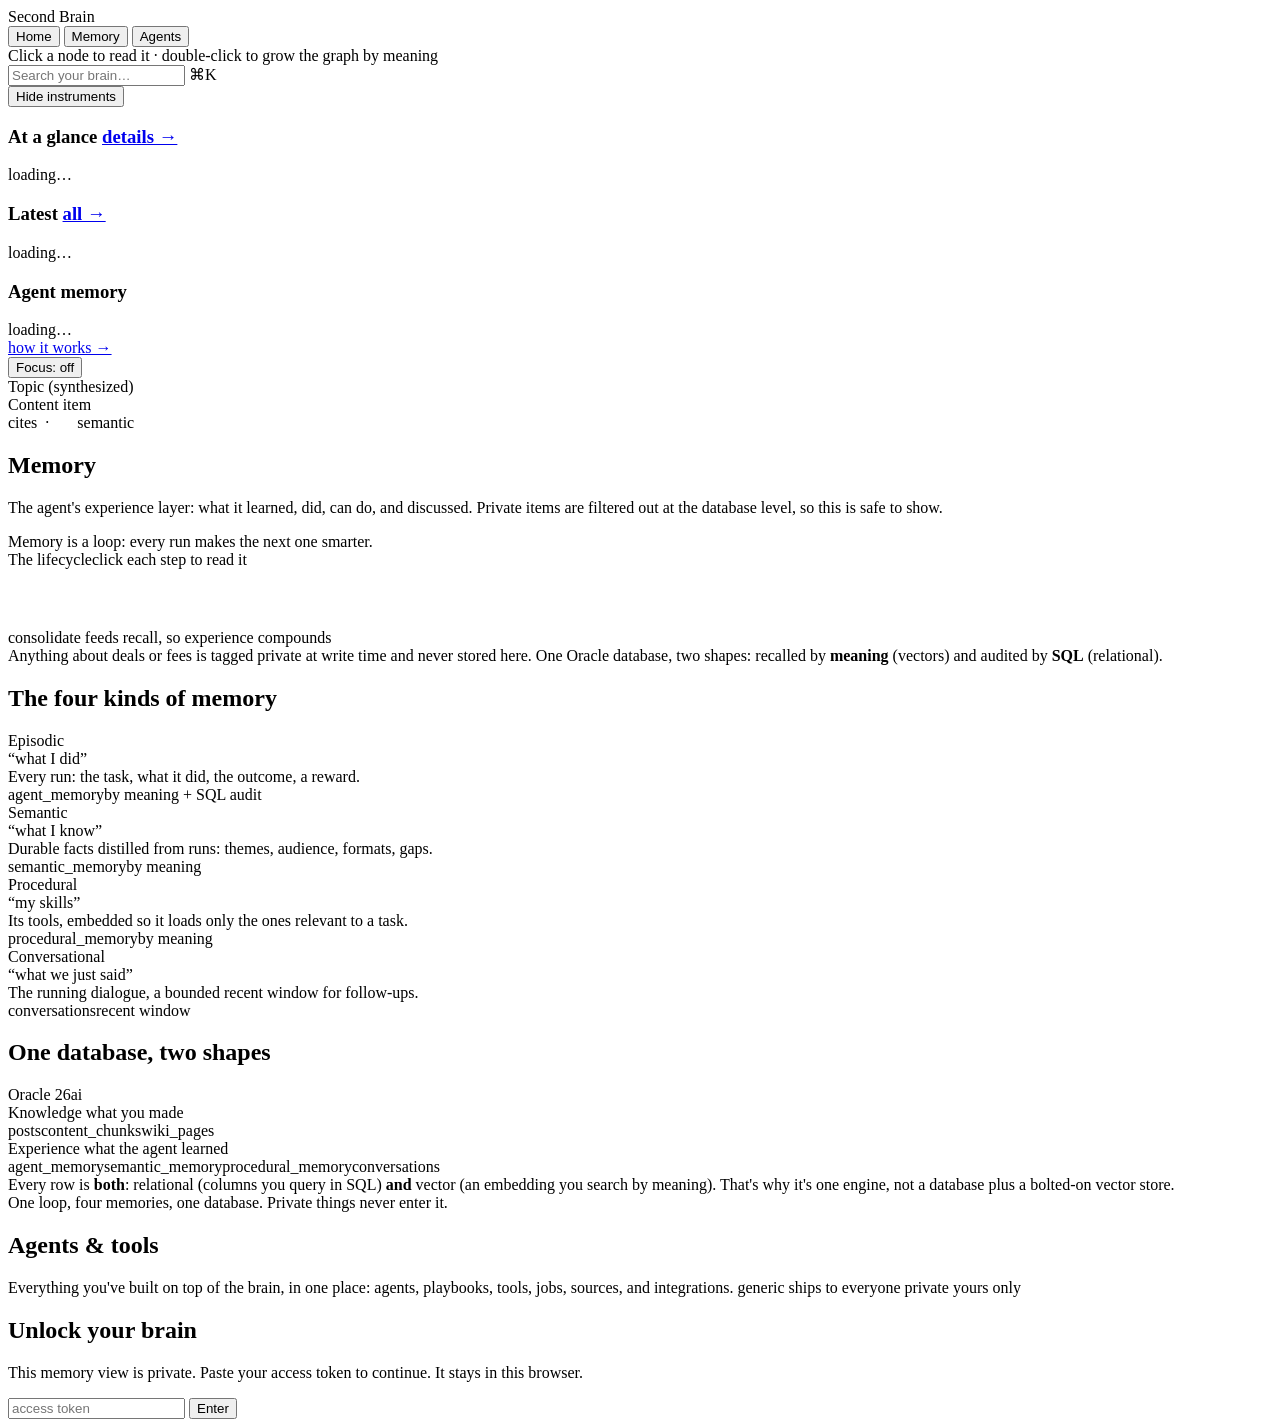
==== web/index.html @ de6aab0d "The Memory lesson becomes a drawing: a cream diagram sheet pinned to the dark console (the dark-on-d" ====
<!doctype html>
<html lang="en">
<head>
  <meta charset="utf-8">
  <meta name="viewport" content="width=device-width, initial-scale=1">
  <meta name="theme-color" content="#06070d">
  <title>Second Brain</title>
  <link rel="stylesheet" href="/assets/style.css">
</head>
<body>
  <div id="app">
    <header>
      <span class="brand"><span class="dot"></span><span id="brand-title">Second Brain</span></span>
      <nav>
        <button data-view="graph" class="active">Home</button>
        <button data-view="memory">Memory</button>
        <button data-view="agents">Agents</button>
      </nav>
      <span class="spacer"></span>
      <span class="meta" id="header-meta"></span>
    </header>

    <main>
      <!-- Home: the graph is the canvas; search + widgets float over it as instruments -->
      <section class="view active" id="view-graph">
        <div id="graph"></div>
        <div class="graph-hint">Click a node to read it · double-click to grow the graph by meaning</div>

        <!-- search is an action over the graph, not a separate place -->
        <div class="hud-search" id="hud-search">
          <input id="q" type="search" placeholder="Search your brain…" autocomplete="off" aria-label="Search your brain">
          <span class="k">⌘K</span>
          <div class="hud-results" id="hud-results" hidden></div>
        </div>

        <button class="rail-toggle" id="rail-toggle" title="Hide the instruments for a pure graph view">Hide instruments</button>
        <aside class="hud-col" id="hud-col" aria-label="Brain instruments">
          <div class="hud">
            <h3>At a glance <a href="#" id="glance-more">details →</a></h3>
            <div class="glance" id="glance-tiles"><div class="loading">loading…</div></div>
          </div>
          <div class="hud latest">
            <h3>Latest <a href="#" id="latest-more">all →</a></h3>
            <div id="latest-rows"><div class="loading">loading…</div></div>
          </div>
          <div class="hud">
            <h3>Agent memory</h3>
            <div class="memrow" id="mem-pulse"><div class="loading">loading…</div></div>
            <div class="foot"><a href="#" id="mem-more">how it works →</a></div>
          </div>
        </aside>

        <button class="graph-toggle" id="focus-toggle" title="Focus on the selected node's neighborhood">Focus: off</button>
        <div class="graph-legend">
          <div class="row"><span class="swatch" style="background:var(--topic)"></span> Topic (synthesized)</div>
          <div class="row"><span class="swatch" style="background:var(--item)"></span> Content item</div>
          <div class="row"><span class="swatch" style="background:var(--accent);height:2px;width:16px;border-radius:0"></span> cites &nbsp;·&nbsp; <span style="border-top:1px dashed var(--accent);width:16px;display:inline-block"></span> semantic</div>
        </div>
        <div class="panel" id="graph-panel"></div>
        <!-- empty state: shown when the brain has no content yet -->
        <div class="onboard" id="onboard" hidden>
          <div class="onboard-box">
            <h2>Your brain is empty</h2>
            <p>Nothing has been loaded yet. This view fills itself in from whatever you connect: your posts, videos, notes, and chats. Once content is in, you'll see it here as a searchable, self-organizing graph.</p>
            <ol class="steps">
              <li>Load your content with the loaders in <code>scripts/</code> (or the Quickstart in the README).</li>
              <li>Compile the wiki so topics appear as hubs.</li>
              <li>Reload this page and the graph, search, and memory views populate automatically.</li>
            </ol>
            <p class="onboard-foot">Nothing is stored here but what you load. Private items you tag stay out of every view by design.</p>
          </div>
        </div>
      </section>

      <!-- Memory -->
      <section class="view" id="view-memory">
        <h1 class="page">Memory</h1>
        <p class="sub">The agent's experience layer: what it learned, did, can do, and discussed. Private items are filtered out at the database level, so this is safe to show.</p>

        <!-- the lesson, drawn on paper: lifecycle loop + four kinds + one database -->
        <div class="sheet">
          <div class="sheet-claim">Memory is a loop: every run makes the next one smarter.</div>

          <div class="mem-flow" id="mem-flow">
            <div class="flow-head"><span class="flow-title">The lifecycle</span><span class="flow-clickhint">click each step to read it</span></div>
            <div class="flow-track" id="flow-track"></div>
            <div class="flow-return" aria-hidden="true">
              <svg viewBox="0 0 1000 44" preserveAspectRatio="none">
                <path d="M 900 4 C 870 40, 640 42, 490 41 C 420 40, 355 36, 332 10"
                      fill="none" stroke="var(--ink)" stroke-width="1.6" stroke-dasharray="7 5"
                      vector-effect="non-scaling-stroke"/>
                <path d="M 320 22 L 332 6 L 344 20" fill="none" stroke="var(--ink)"
                      stroke-width="1.6" vector-effect="non-scaling-stroke"/>
              </svg>
              <span class="lbl">consolidate feeds recall, so experience compounds</span>
            </div>
            <div class="flow-detail" id="flow-detail"></div>
            <div class="flow-notes">
              <span class="flow-note flow-note--priv">Anything about deals or fees is tagged private at write time and never stored here.</span>
              <span class="flow-note flow-note--db">One Oracle database, two shapes: recalled by <b>meaning</b> (vectors) and audited by <b>SQL</b> (relational).</span>
              <a class="flow-note flow-note--doc" id="flow-doc" href="#" target="_blank" rel="noopener" hidden>How agent memory works ↗</a>
            </div>
          </div>

          <!-- the four kinds of memory: one color per kind, used everywhere on this page -->
          <div class="hiw">
            <h2 class="hiw-h">The four kinds of memory</h2>
            <div class="types-grid">
              <div class="type-card k-epi">
                <div class="type-head"><span class="kdot" style="background:var(--k-epi)"></span>Episodic</div>
                <div class="type-analogy">“what I did”</div>
                <div class="type-desc">Every run: the task, what it did, the outcome, a reward.</div>
                <div class="type-meta"><span class="mono">agent_memory</span><span>by meaning + SQL audit</span></div>
              </div>
              <div class="type-card k-sem">
                <div class="type-head"><span class="kdot" style="background:var(--k-sem)"></span>Semantic</div>
                <div class="type-analogy">“what I know”</div>
                <div class="type-desc">Durable facts distilled from runs: themes, audience, formats, gaps.</div>
                <div class="type-meta"><span class="mono">semantic_memory</span><span>by meaning</span></div>
              </div>
              <div class="type-card k-pro">
                <div class="type-head"><span class="kdot" style="background:var(--k-pro)"></span>Procedural</div>
                <div class="type-analogy">“my skills”</div>
                <div class="type-desc">Its tools, embedded so it loads only the ones relevant to a task.</div>
                <div class="type-meta"><span class="mono">procedural_memory</span><span>by meaning</span></div>
              </div>
              <div class="type-card k-con">
                <div class="type-head"><span class="kdot" style="background:var(--k-con)"></span>Conversational</div>
                <div class="type-analogy">“what we just said”</div>
                <div class="type-desc">The running dialogue, a bounded recent window for follow-ups.</div>
                <div class="type-meta"><span class="mono">conversations</span><span>recent window</span></div>
              </div>
            </div>
          </div>

          <!-- one database, two shapes: chips carry the same kind colors -->
          <div class="hiw">
            <h2 class="hiw-h">One database, two shapes</h2>
            <div class="db-box">
              <div class="db-title">Oracle 26ai</div>
              <div class="db-cols">
                <div class="db-group">
                  <div class="db-group-h">Knowledge <span>what you made</span></div>
                  <div class="db-chips"><span class="db-chip">posts</span><span class="db-chip">content_chunks</span><span class="db-chip">wiki_pages</span></div>
                </div>
                <div class="db-group">
                  <div class="db-group-h">Experience <span>what the agent learned</span></div>
                  <div class="db-chips"><span class="db-chip k-epi">agent_memory</span><span class="db-chip k-sem">semantic_memory</span><span class="db-chip k-pro">procedural_memory</span><span class="db-chip k-con">conversations</span></div>
                </div>
              </div>
              <div class="db-foot">Every row is <b>both</b>: relational (columns you query in SQL) <b>and</b> vector (an embedding you search by meaning). That's why it's one engine, not a database plus a bolted-on vector store.</div>
            </div>
          </div>

          <div class="sheet-caption">One loop, four memories, one database. Private things never enter it.</div>
        </div>

        <div id="memory-tiles" class="tiles"></div>
        <div id="memory-body"></div>
      </section>

      <!-- Agents -->
      <section class="view" id="view-agents">
        <h1 class="page">Agents &amp; tools</h1>
        <p class="sub">Everything you've built on top of the brain, in one place: agents, playbooks, tools, jobs, sources, and integrations.
          <span class="scope-key"><span class="scope generic">generic</span> ships to everyone <span class="scope private">private</span> yours only</span>
        </p>
        <div id="agents-body"></div>
      </section>
    </main>
  </div>

  <!-- token gate -->
  <div class="overlay" id="overlay">
    <div class="box">
      <h2>Unlock your brain</h2>
      <p>This memory view is private. Paste your access token to continue. It stays in this browser.</p>
      <div class="tokinput">
        <input id="tok" type="password" placeholder="access token" autocomplete="off" aria-label="Access token">
        <button class="go" id="tok-go">Enter</button>
      </div>
      <div class="err" id="tok-err"></div>
    </div>
  </div>

  <script src="/assets/vendor/force-graph.min.js"></script>
  <script src="/assets/graph.js"></script>
  <script src="/assets/app.js"></script>
</body>
</html>
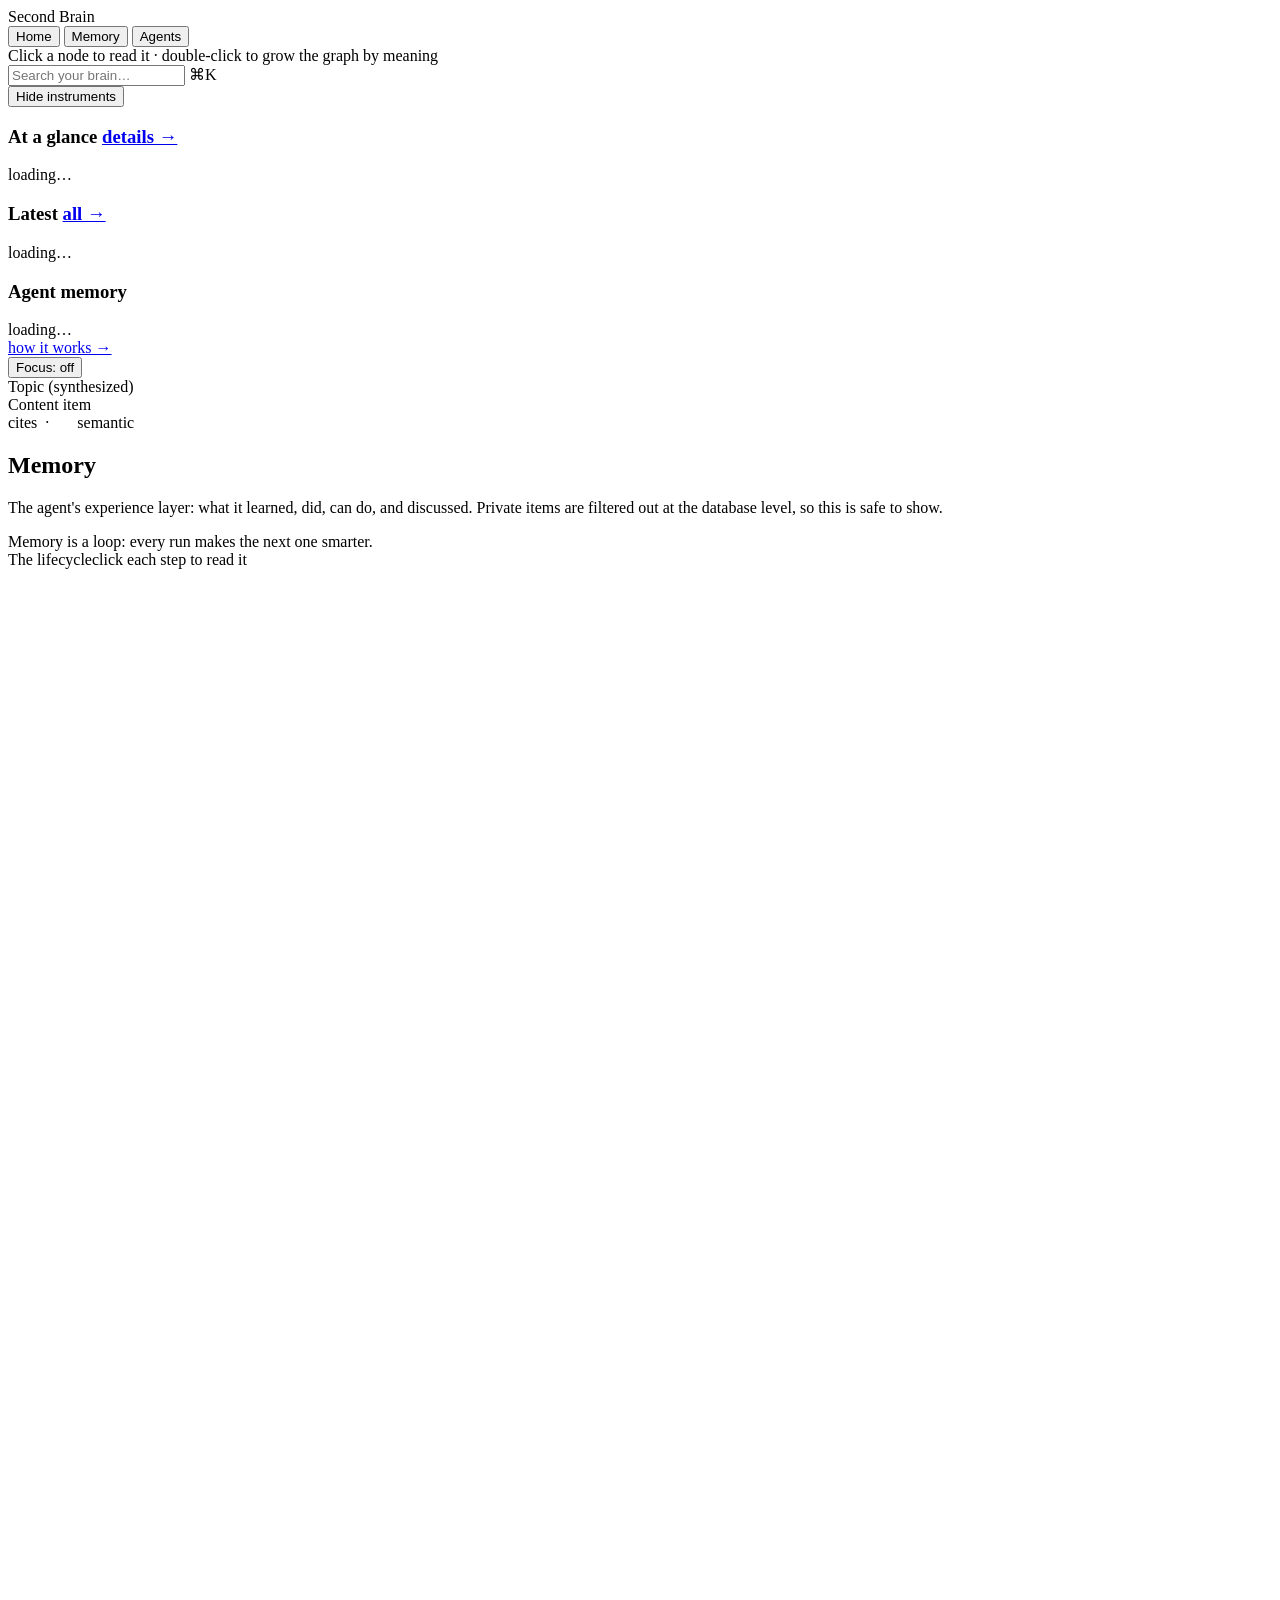
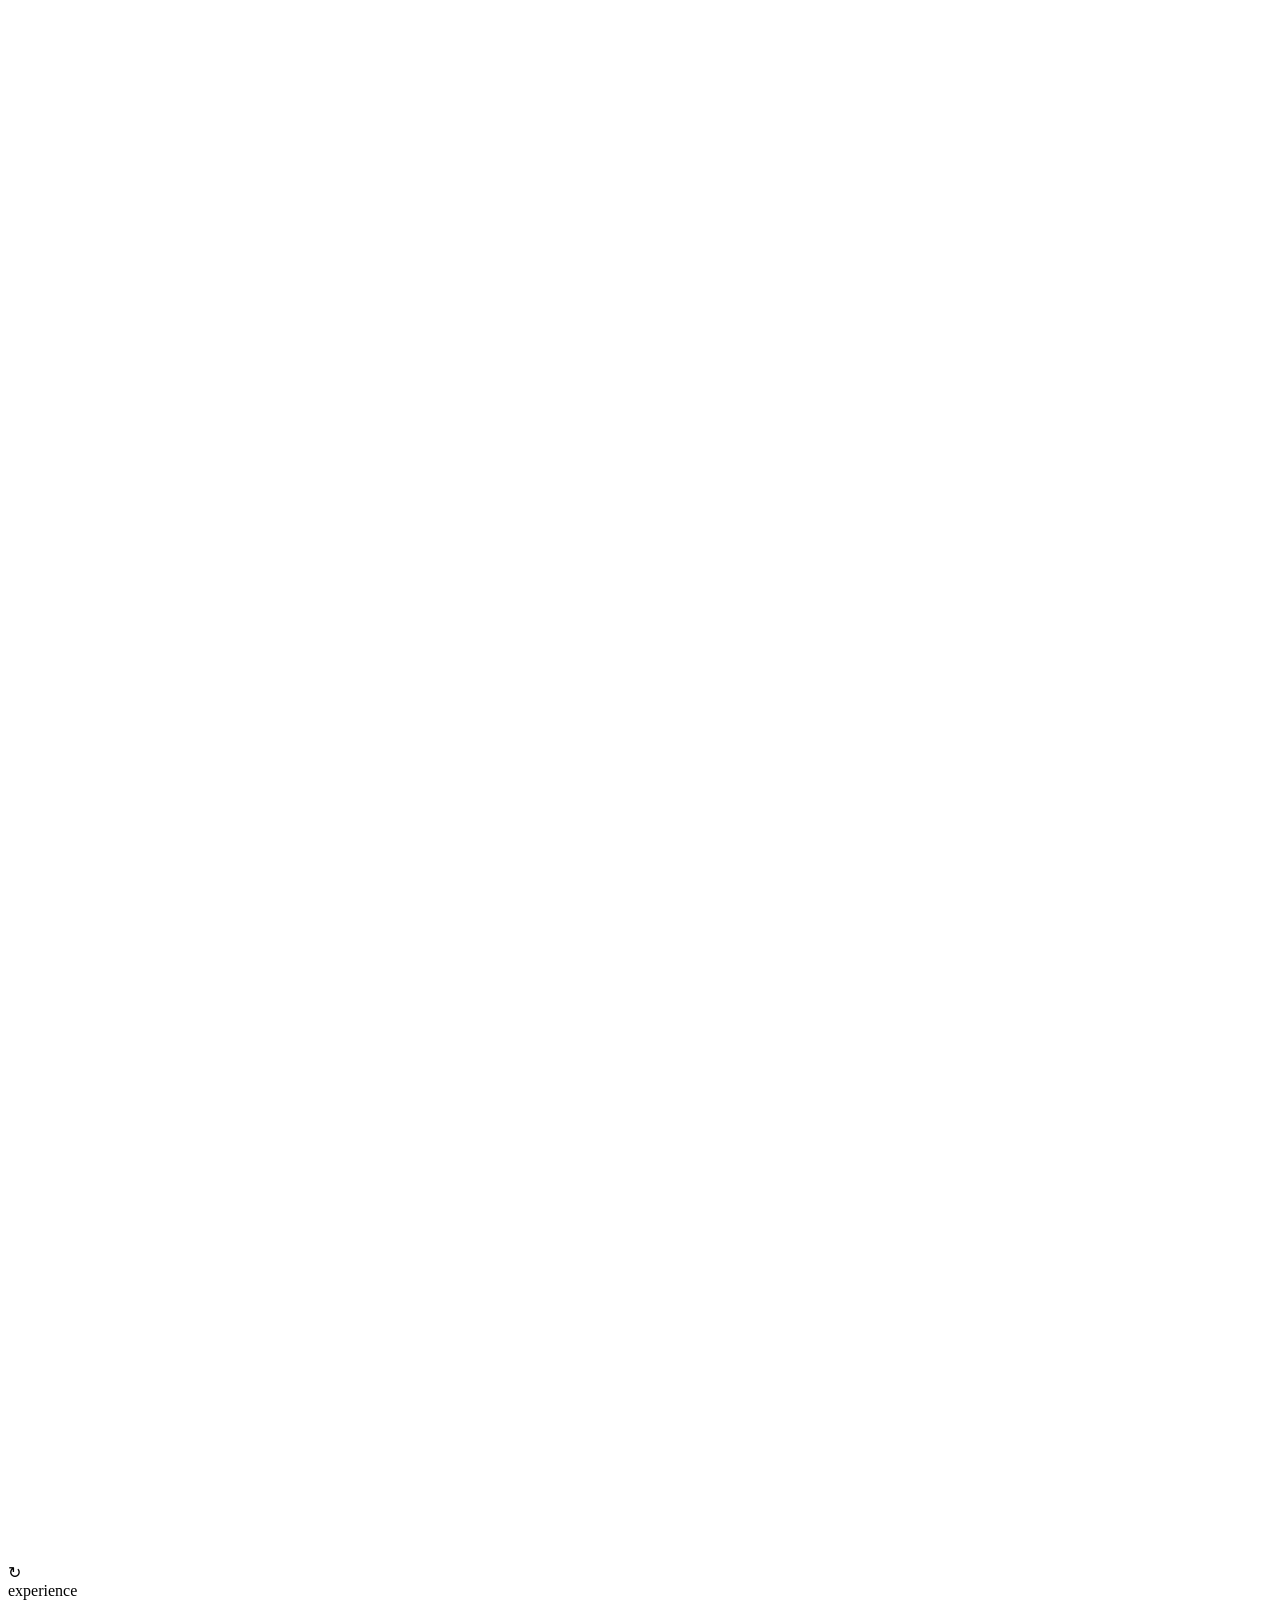
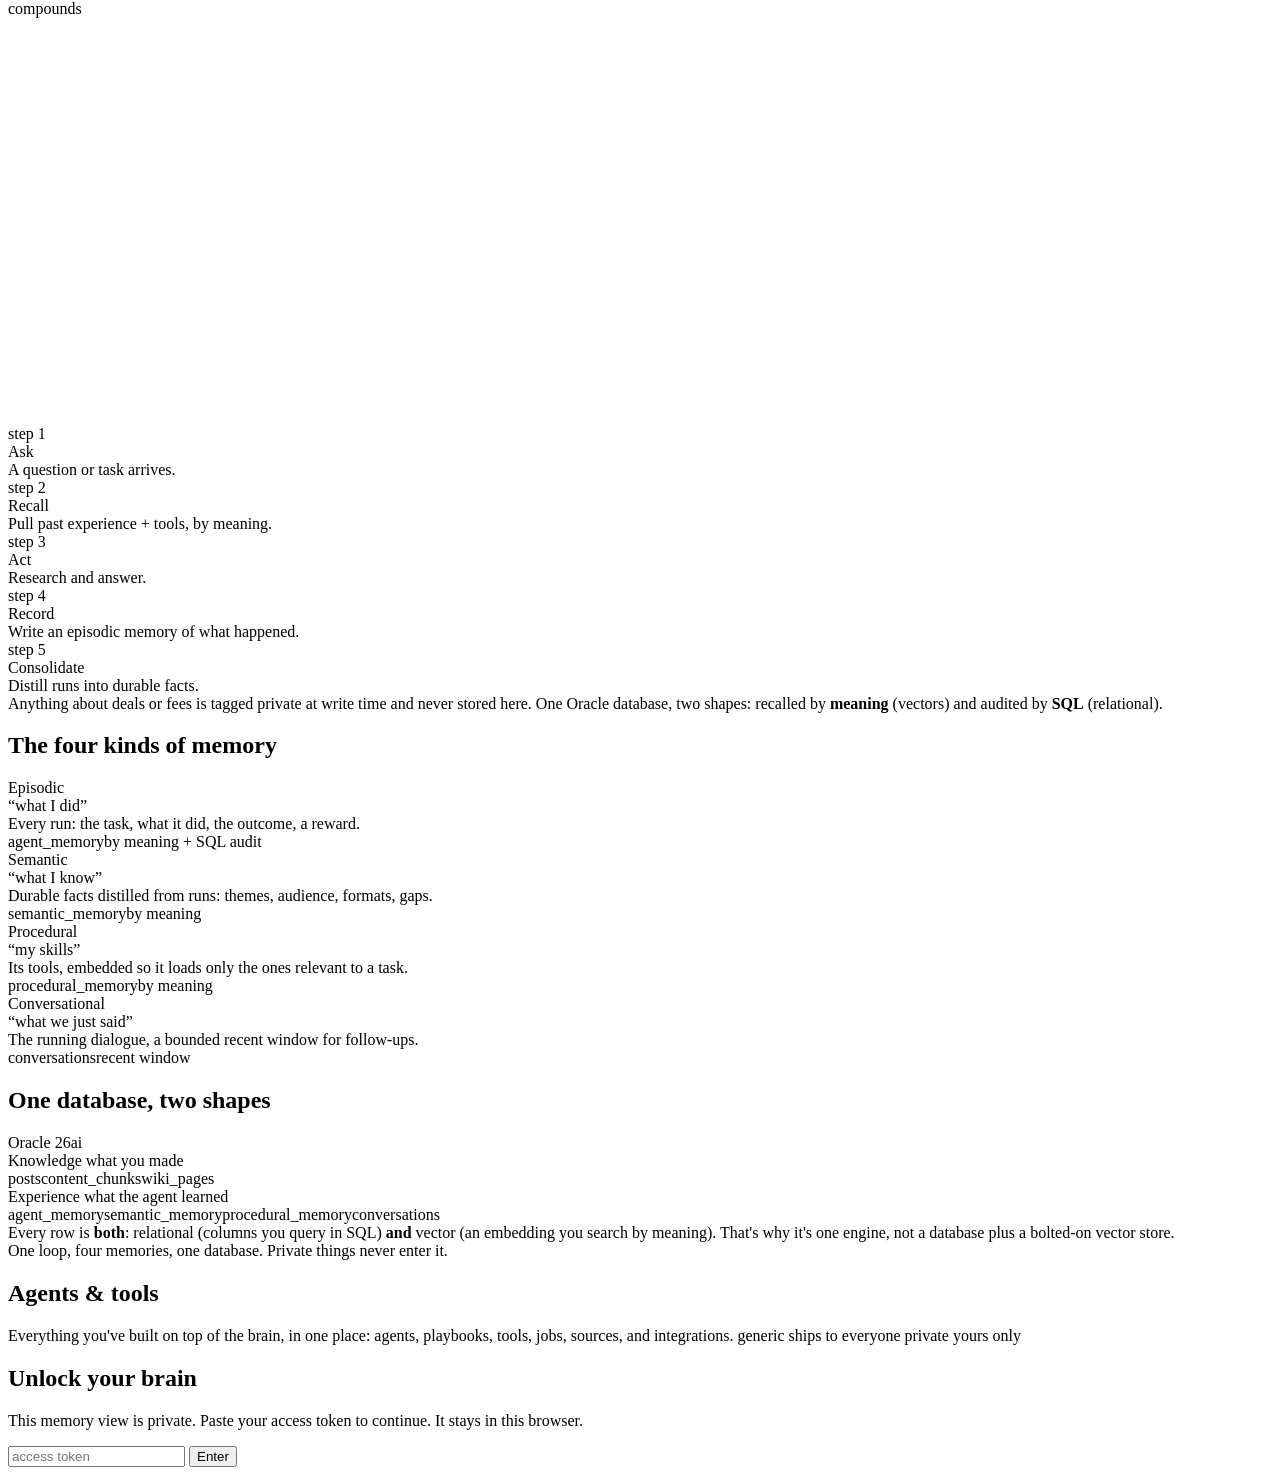
==== commit 86132541: "The lifecycle is drawn as what it is: a loop. Four steps cycle on a dashed hand-drawn ring (Recall t" ====
--- a/web/index.html
+++ b/web/index.html
@@ -83,16 +83,43 @@
 
           <div class="mem-flow" id="mem-flow">
             <div class="flow-head"><span class="flow-title">The lifecycle</span><span class="flow-clickhint">click each step to read it</span></div>
-            <div class="flow-track" id="flow-track"></div>
-            <div class="flow-return" aria-hidden="true">
-              <svg viewBox="0 0 1000 44" preserveAspectRatio="none">
-                <path d="M 900 4 C 870 40, 640 42, 490 41 C 420 40, 355 36, 332 10"
-                      fill="none" stroke="var(--ink)" stroke-width="1.6" stroke-dasharray="7 5"
-                      vector-effect="non-scaling-stroke"/>
-                <path d="M 320 22 L 332 6 L 344 20" fill="none" stroke="var(--ink)"
-                      stroke-width="1.6" vector-effect="non-scaling-stroke"/>
+            <!-- the loop drawn AS a loop: four steps cycle on a ring; an ask enters from outside -->
+            <div class="flow-circle">
+              <div class="flow-ring" aria-hidden="true"></div>
+              <span class="fc-chev fc-chev-tr" aria-hidden="true"><svg viewBox="0 0 14 16"><path d="M2 2 L12 8 L2 14" fill="none" stroke="var(--ink)" stroke-width="2"/></svg></span>
+              <span class="fc-chev fc-chev-br" aria-hidden="true"><svg viewBox="0 0 14 16"><path d="M2 2 L12 8 L2 14" fill="none" stroke="var(--ink)" stroke-width="2"/></svg></span>
+              <span class="fc-chev fc-chev-bl" aria-hidden="true"><svg viewBox="0 0 14 16"><path d="M2 2 L12 8 L2 14" fill="none" stroke="var(--ink)" stroke-width="2"/></svg></span>
+              <span class="fc-chev fc-chev-tl" aria-hidden="true"><svg viewBox="0 0 14 16"><path d="M2 2 L12 8 L2 14" fill="none" stroke="var(--ink)" stroke-width="2"/></svg></span>
+              <div class="fc-center" aria-hidden="true"><div class="fc-glyph">↻</div><div class="fc-lbl">experience<br>compounds</div></div>
+              <svg class="fc-entry" aria-hidden="true" viewBox="0 0 220 70">
+                <path d="M6 14 C 66 8, 140 20, 196 50" fill="none" stroke="var(--ink)" stroke-width="1.6" stroke-dasharray="6 5"/>
+                <path d="M186 38 L198 51 L181 56" fill="none" stroke="var(--ink)" stroke-width="1.6"/>
               </svg>
-              <span class="lbl">consolidate feeds recall, so experience compounds</span>
+              <div class="flow-stage k-neu fc-ask" data-i="0">
+                <div class="fs-i">step 1</div>
+                <div class="fs-t"><span class="kdot" style="background:var(--ink-soft)"></span>Ask</div>
+                <div class="fs-l">A question or task arrives.</div>
+              </div>
+              <div class="flow-stage k-sem fc-recall" data-i="1">
+                <div class="fs-i">step 2</div>
+                <div class="fs-t"><span class="kdot" style="background:var(--k-sem)"></span>Recall</div>
+                <div class="fs-l">Pull past experience + tools, by meaning.</div>
+              </div>
+              <div class="flow-stage k-act fc-act" data-i="2">
+                <div class="fs-i">step 3</div>
+                <div class="fs-t"><span class="kdot" style="background:var(--k-act)"></span>Act</div>
+                <div class="fs-l">Research and answer.</div>
+              </div>
+              <div class="flow-stage k-epi fc-record" data-i="3">
+                <div class="fs-i">step 4</div>
+                <div class="fs-t"><span class="kdot" style="background:var(--k-epi)"></span>Record</div>
+                <div class="fs-l">Write an episodic memory of what happened.</div>
+              </div>
+              <div class="flow-stage k-sem fc-consolidate" data-i="4">
+                <div class="fs-i">step 5</div>
+                <div class="fs-t"><span class="kdot" style="background:var(--k-sem)"></span>Consolidate</div>
+                <div class="fs-l">Distill runs into durable facts.</div>
+              </div>
             </div>
             <div class="flow-detail" id="flow-detail"></div>
             <div class="flow-notes">
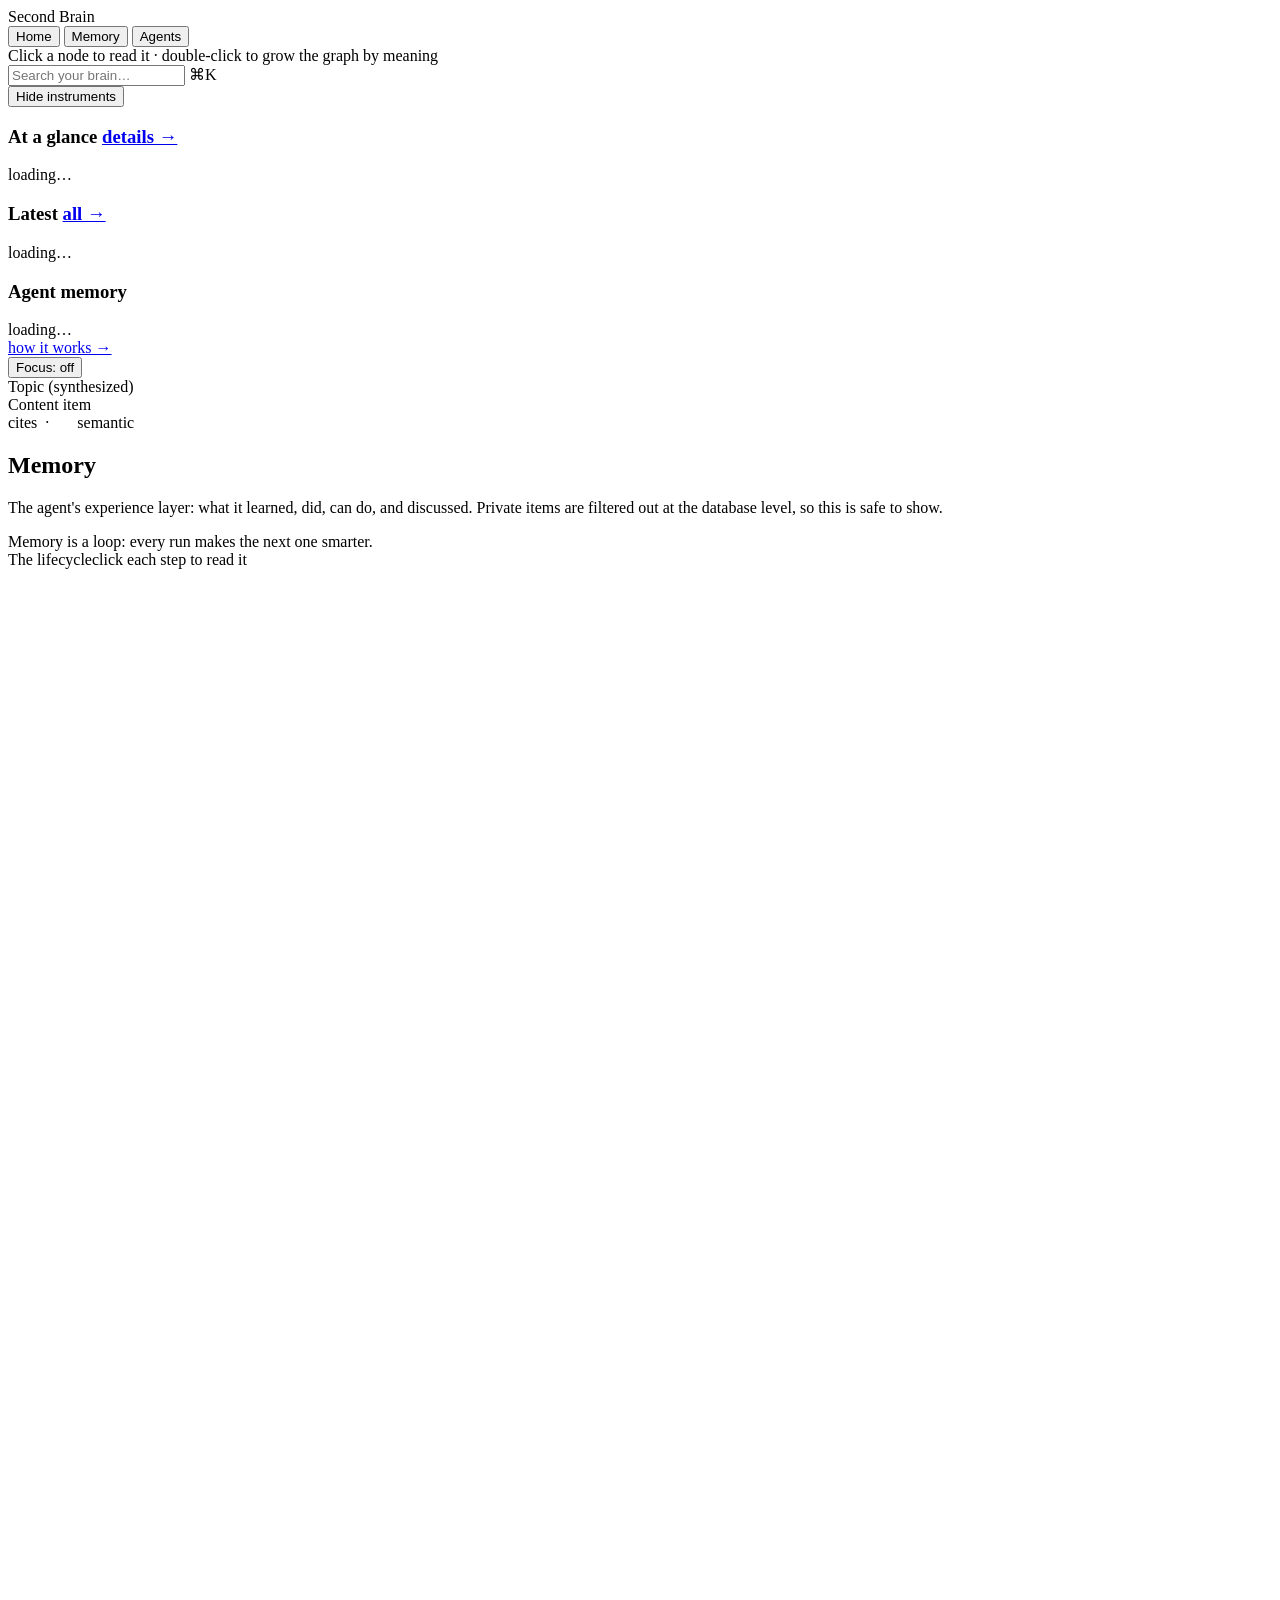
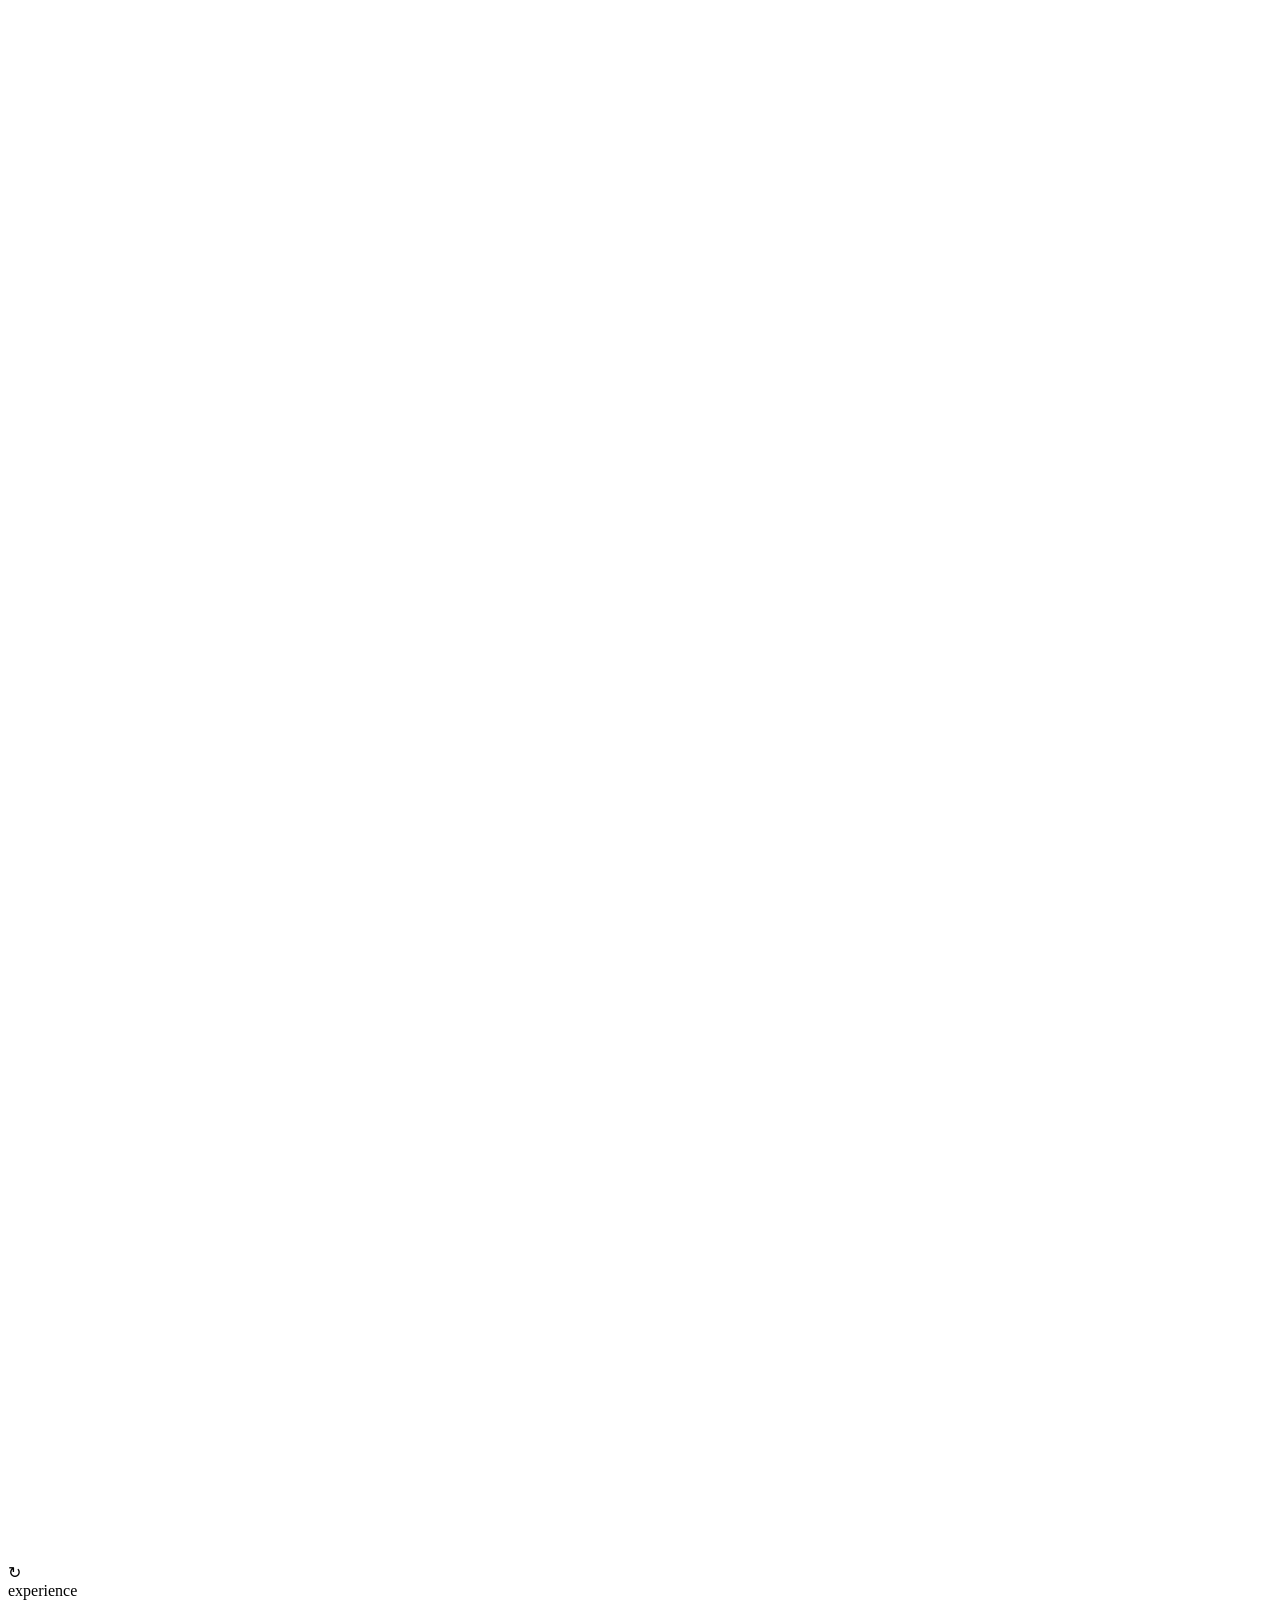
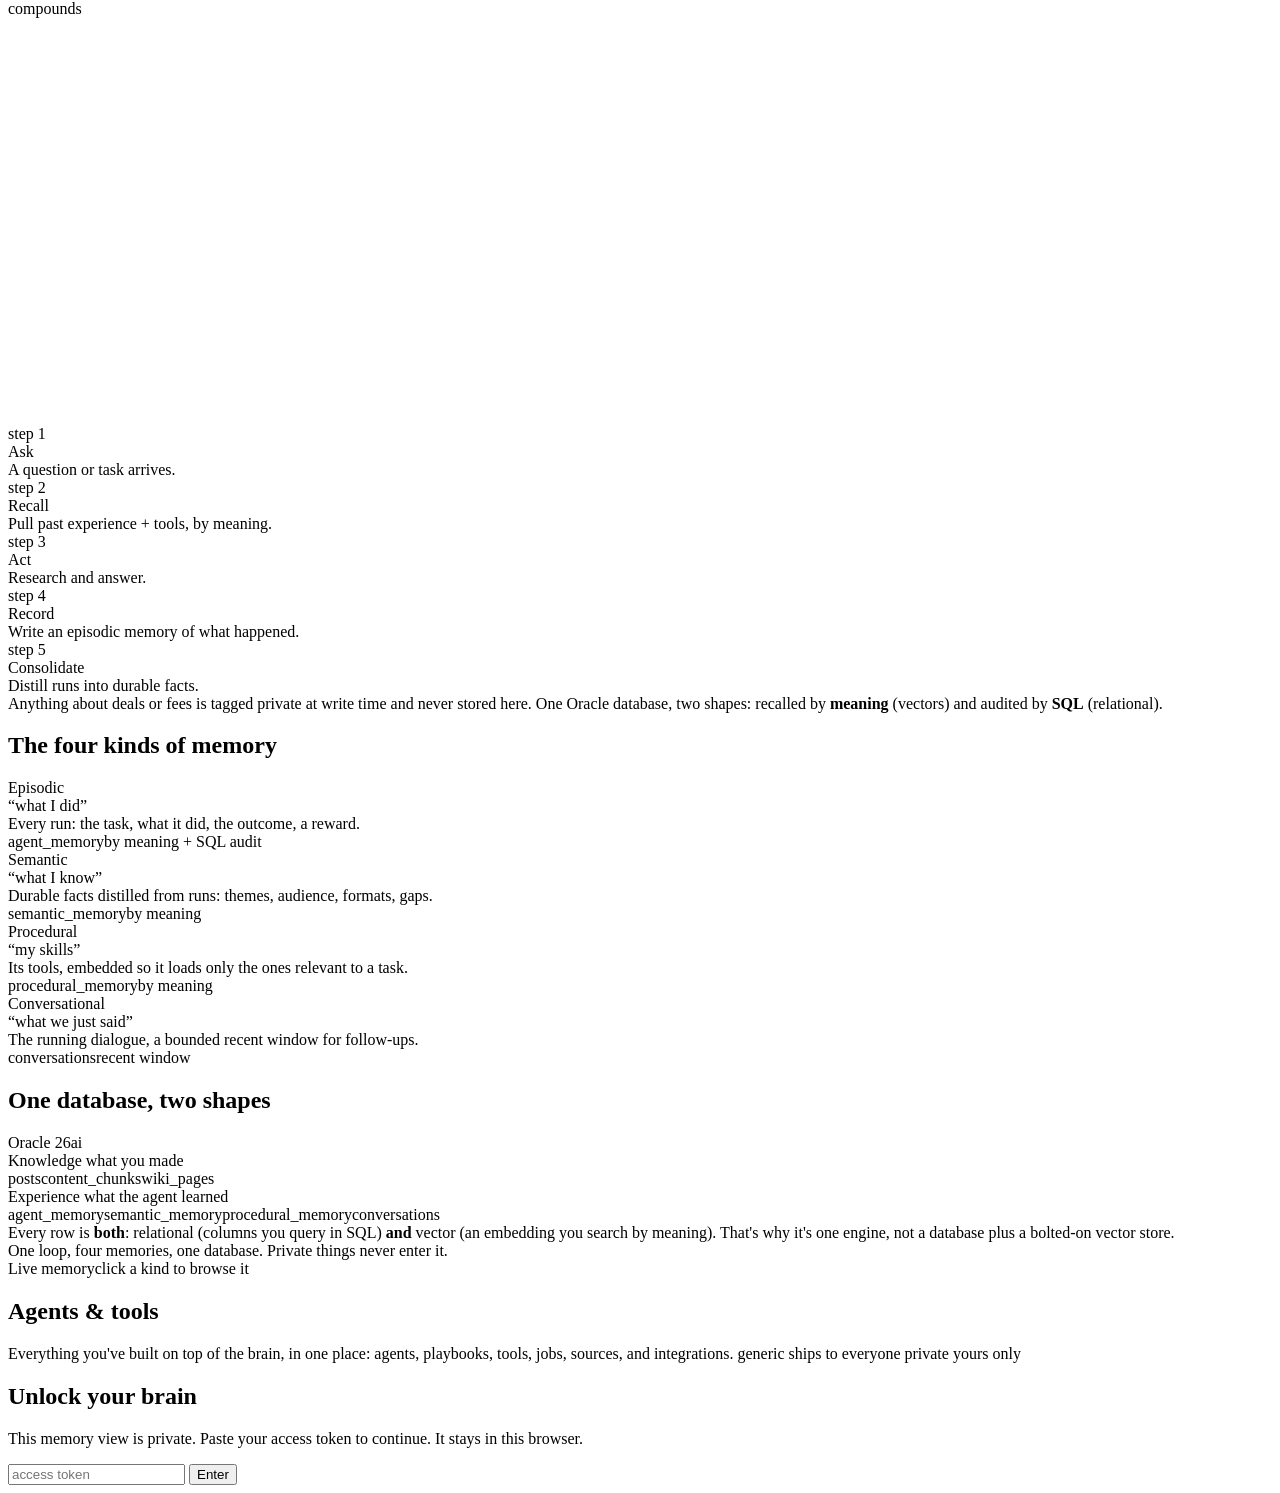
==== commit 641992a2: "Live memory stops being four stacked lists: the count tiles become tabs. Click a kind and browse jus" ====
--- a/web/index.html
+++ b/web/index.html
@@ -182,6 +182,8 @@
           <div class="sheet-caption">One loop, four memories, one database. Private things never enter it.</div>
         </div>
 
+        <!-- live memory: the four kinds are tabs, one kind browsed at a time -->
+        <div class="mem-live-head"><span class="live-title">Live memory</span><span class="live-hint">click a kind to browse it</span></div>
         <div id="memory-tiles" class="tiles"></div>
         <div id="memory-body"></div>
       </section>
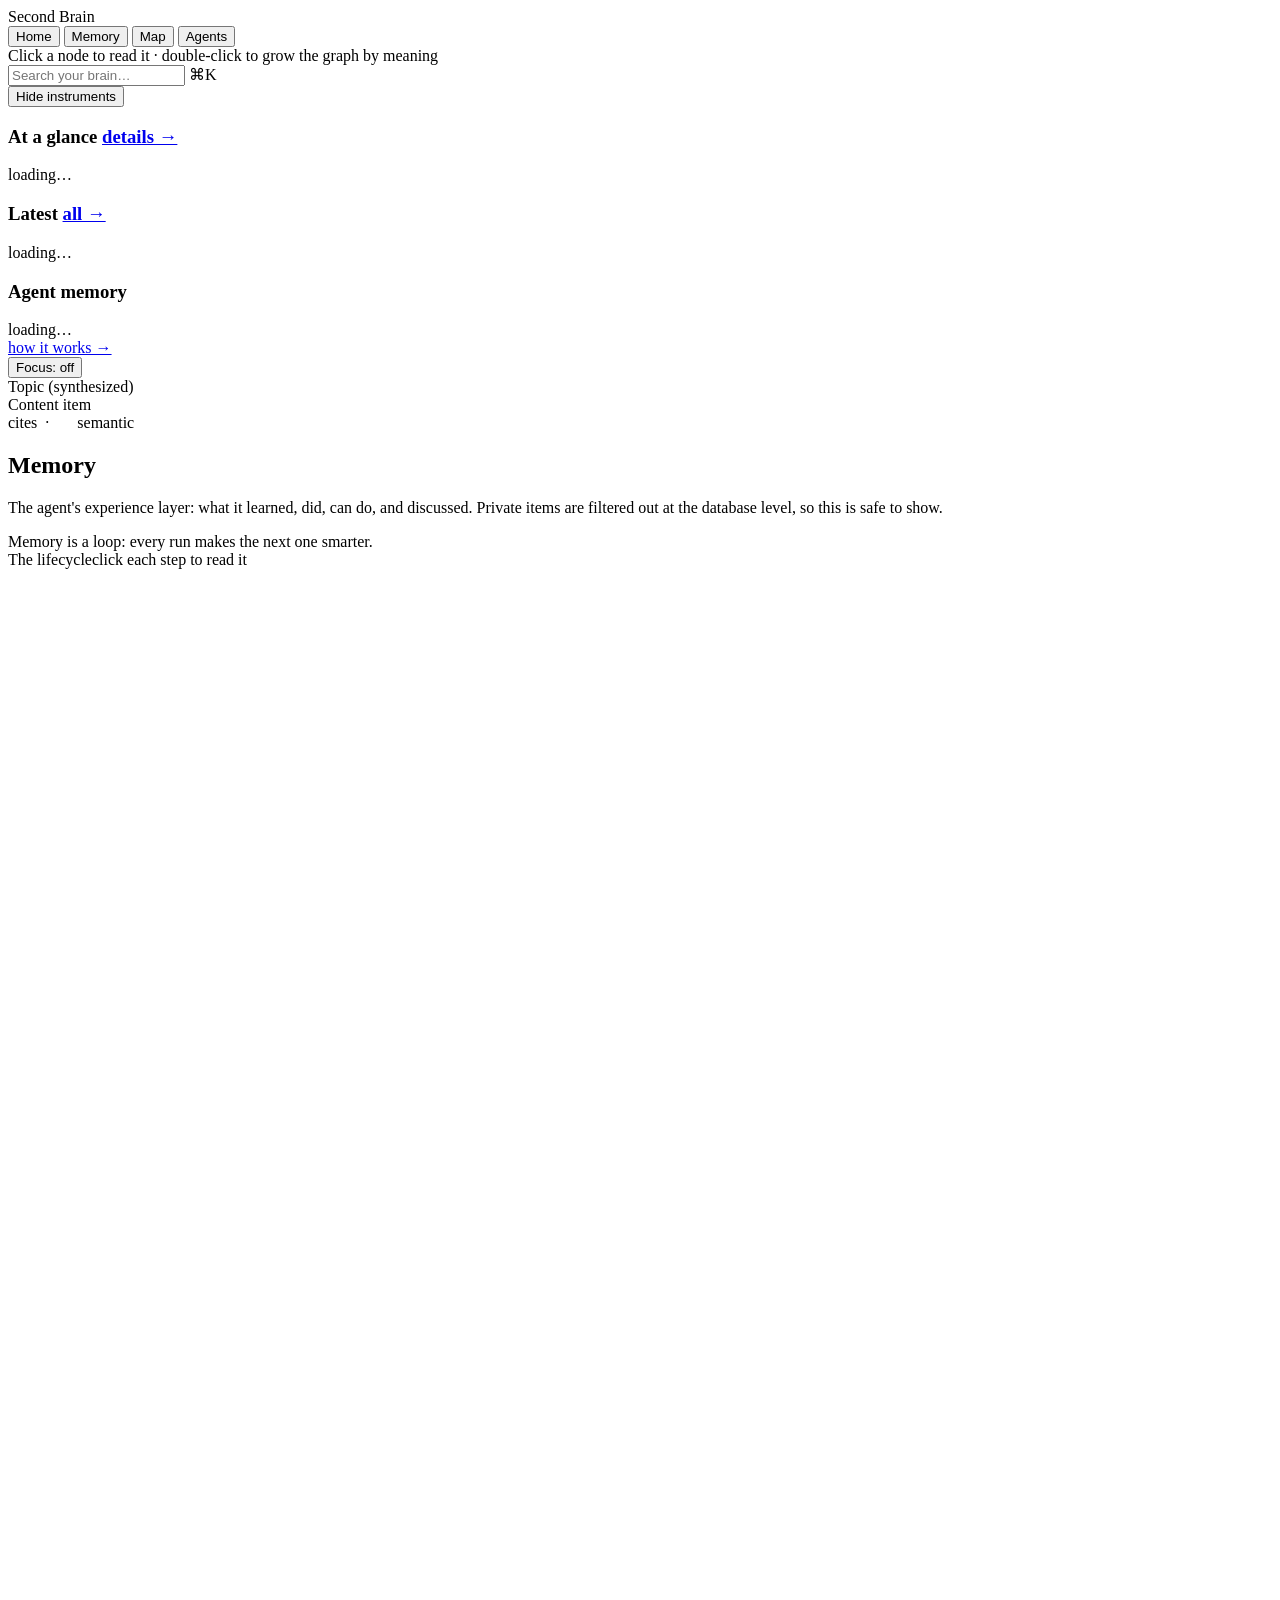
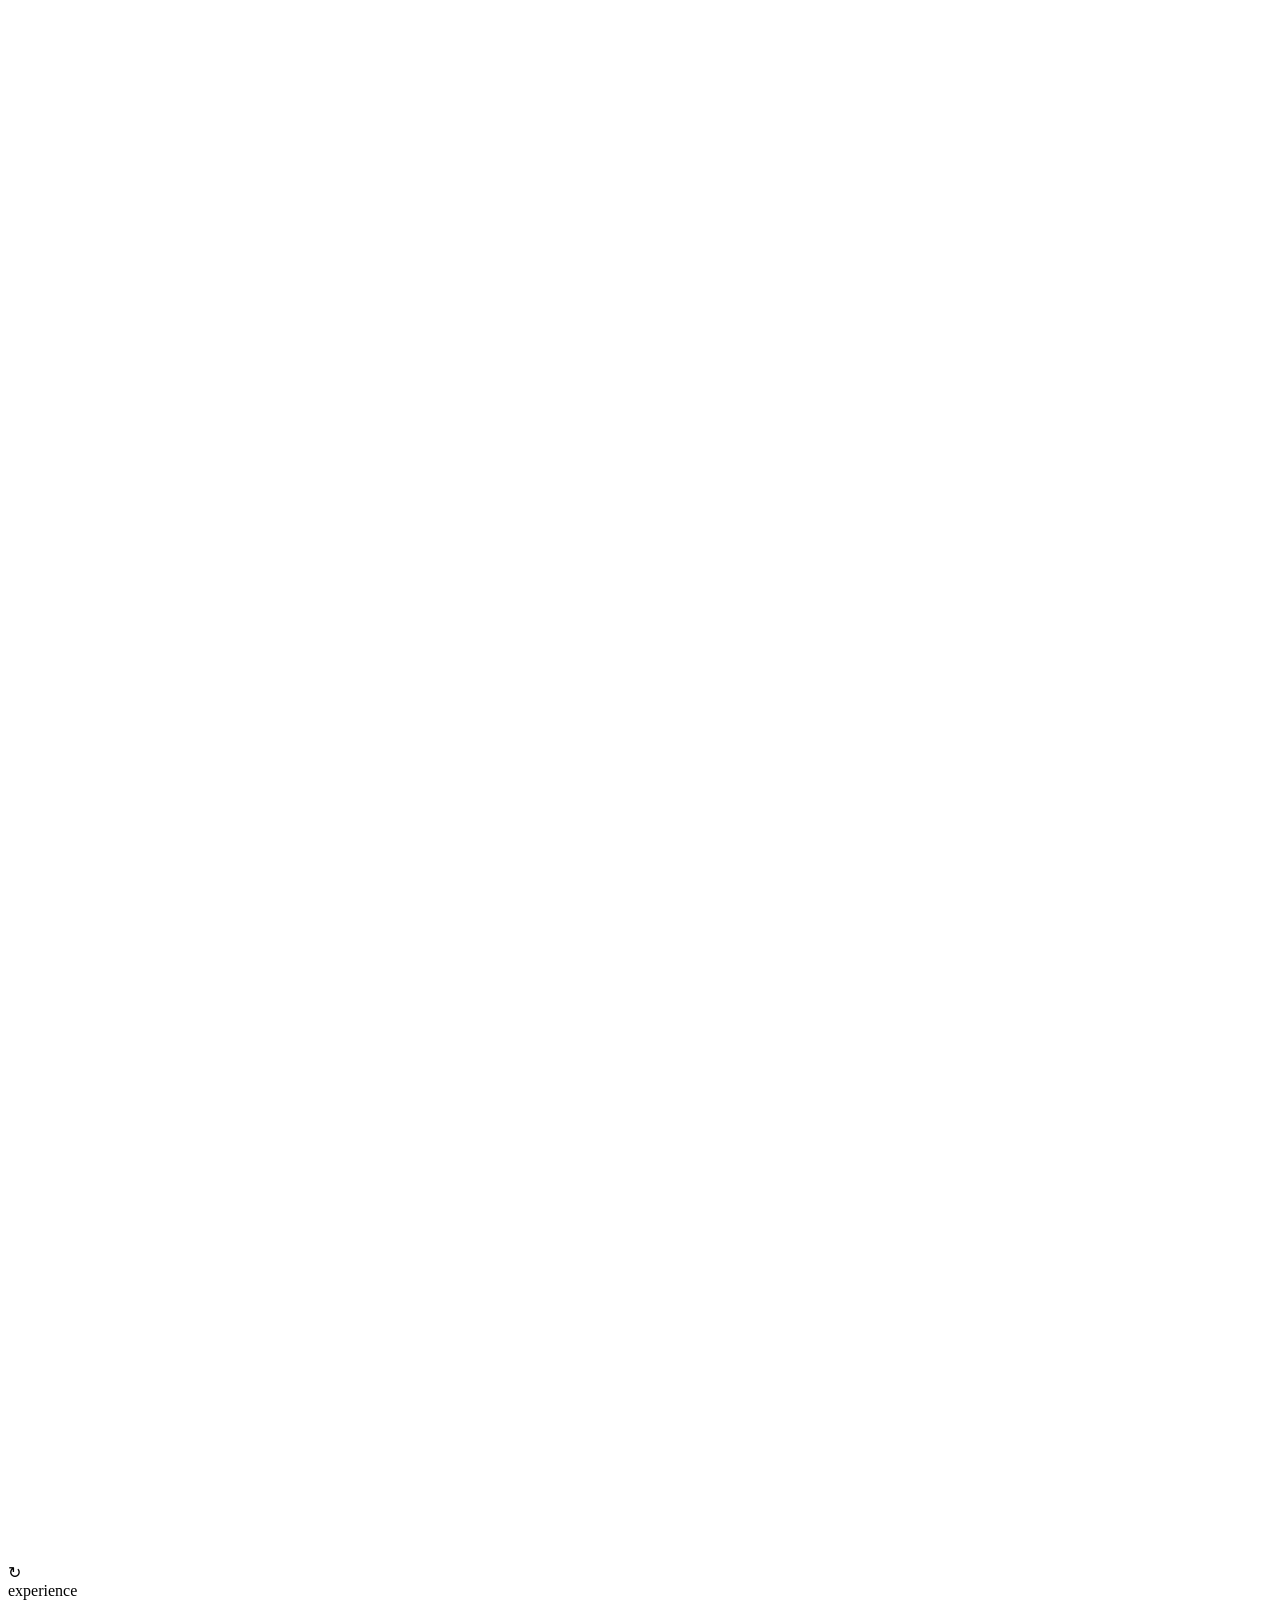
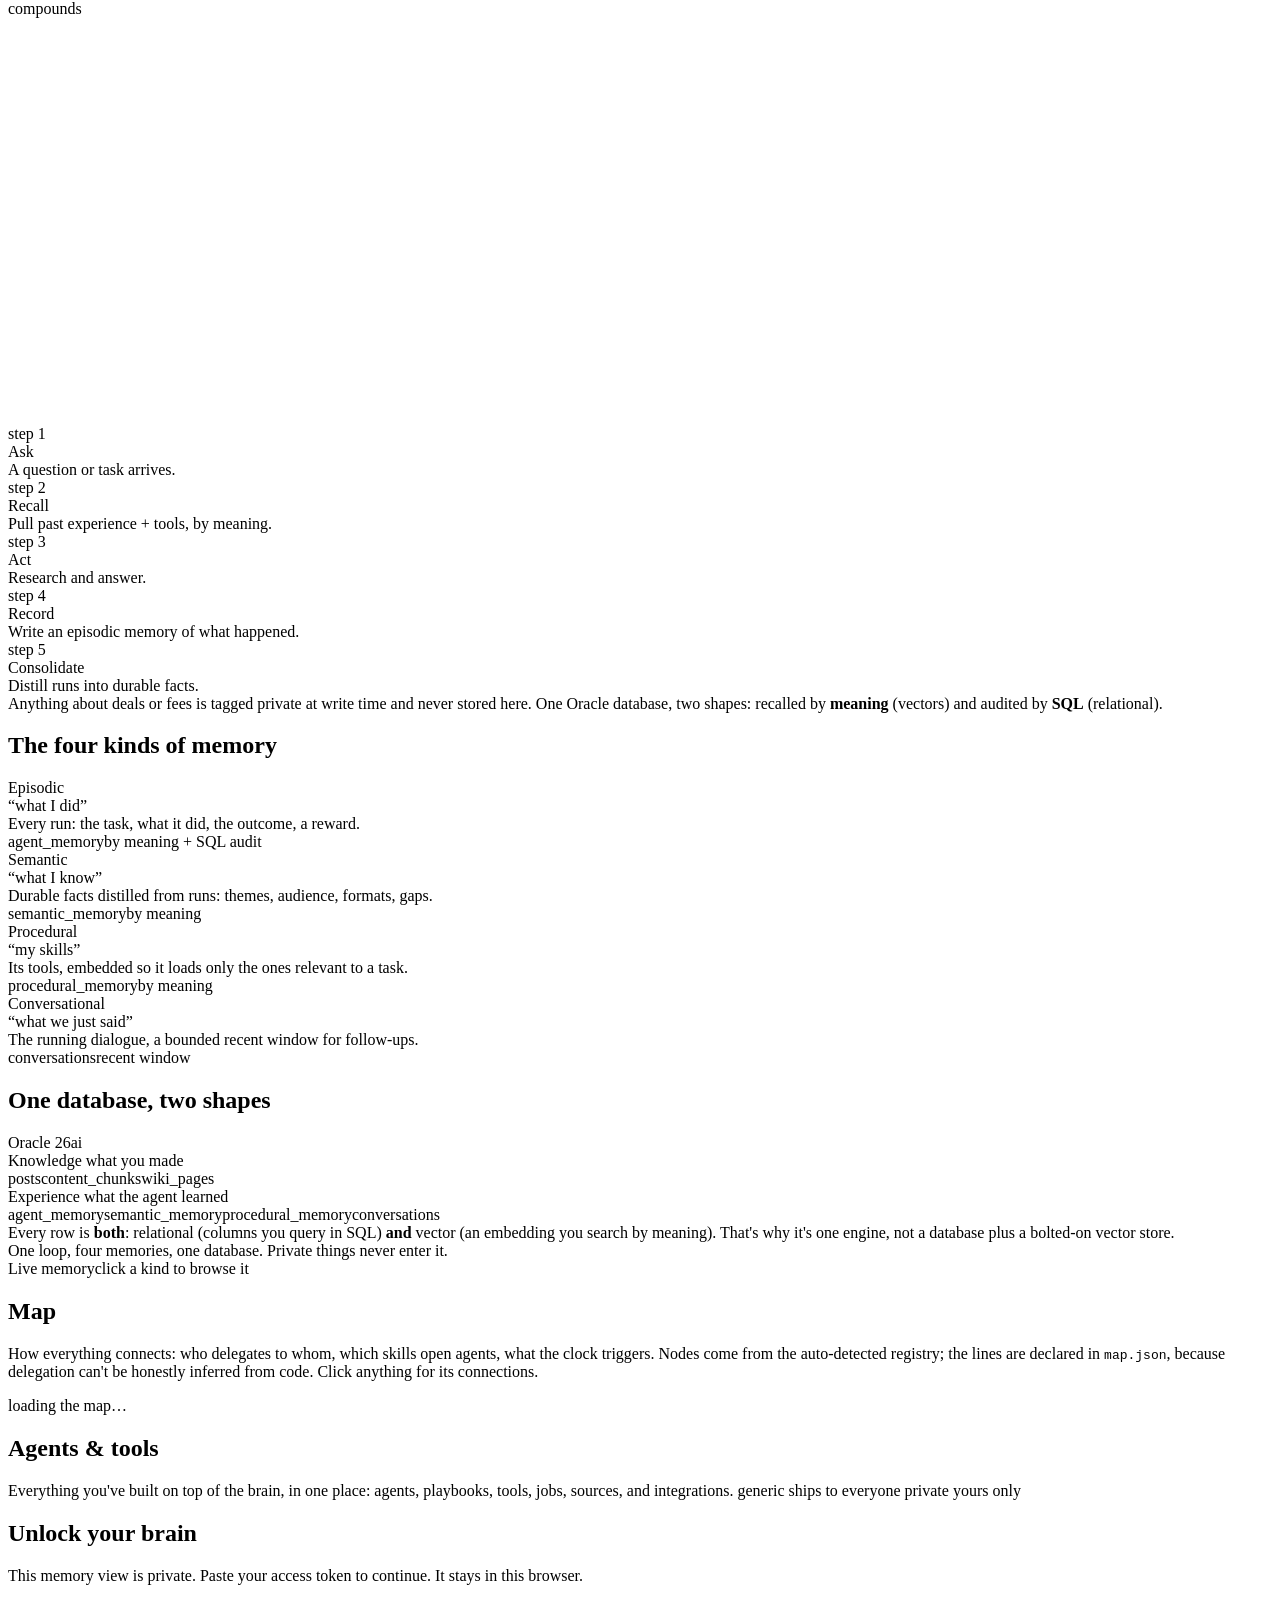
==== commit 504c82b1: "The Map view: the agent architecture drawn live. Nodes auto-detect (the registry); the lines are DEC" ====
--- a/web/index.html
+++ b/web/index.html
@@ -14,6 +14,7 @@
       <nav>
         <button data-view="graph" class="active">Home</button>
         <button data-view="memory">Memory</button>
+        <button data-view="map">Map</button>
         <button data-view="agents">Agents</button>
       </nav>
       <span class="spacer"></span>
@@ -188,6 +189,14 @@
         <div id="memory-body"></div>
       </section>
 
+      <!-- Map: the architecture drawn live from the registry + declared relationships -->
+      <section class="view" id="view-map">
+        <h1 class="page">Map</h1>
+        <p class="sub">How everything connects: who delegates to whom, which skills open agents, what the clock triggers. Nodes come from the auto-detected registry; the lines are declared in <code>map.json</code>, because delegation can't be honestly inferred from code. Click anything for its connections.</p>
+        <div class="sheet map-sheet" id="map-sheet"><div class="loading">loading the map…</div></div>
+        <div class="panel" id="map-panel"></div>
+      </section>
+
       <!-- Agents -->
       <section class="view" id="view-agents">
         <h1 class="page">Agents &amp; tools</h1>
@@ -214,6 +223,7 @@
 
   <script src="/assets/vendor/force-graph.min.js"></script>
   <script src="/assets/graph.js"></script>
+  <script src="/assets/map.js"></script>
   <script src="/assets/app.js"></script>
 </body>
 </html>
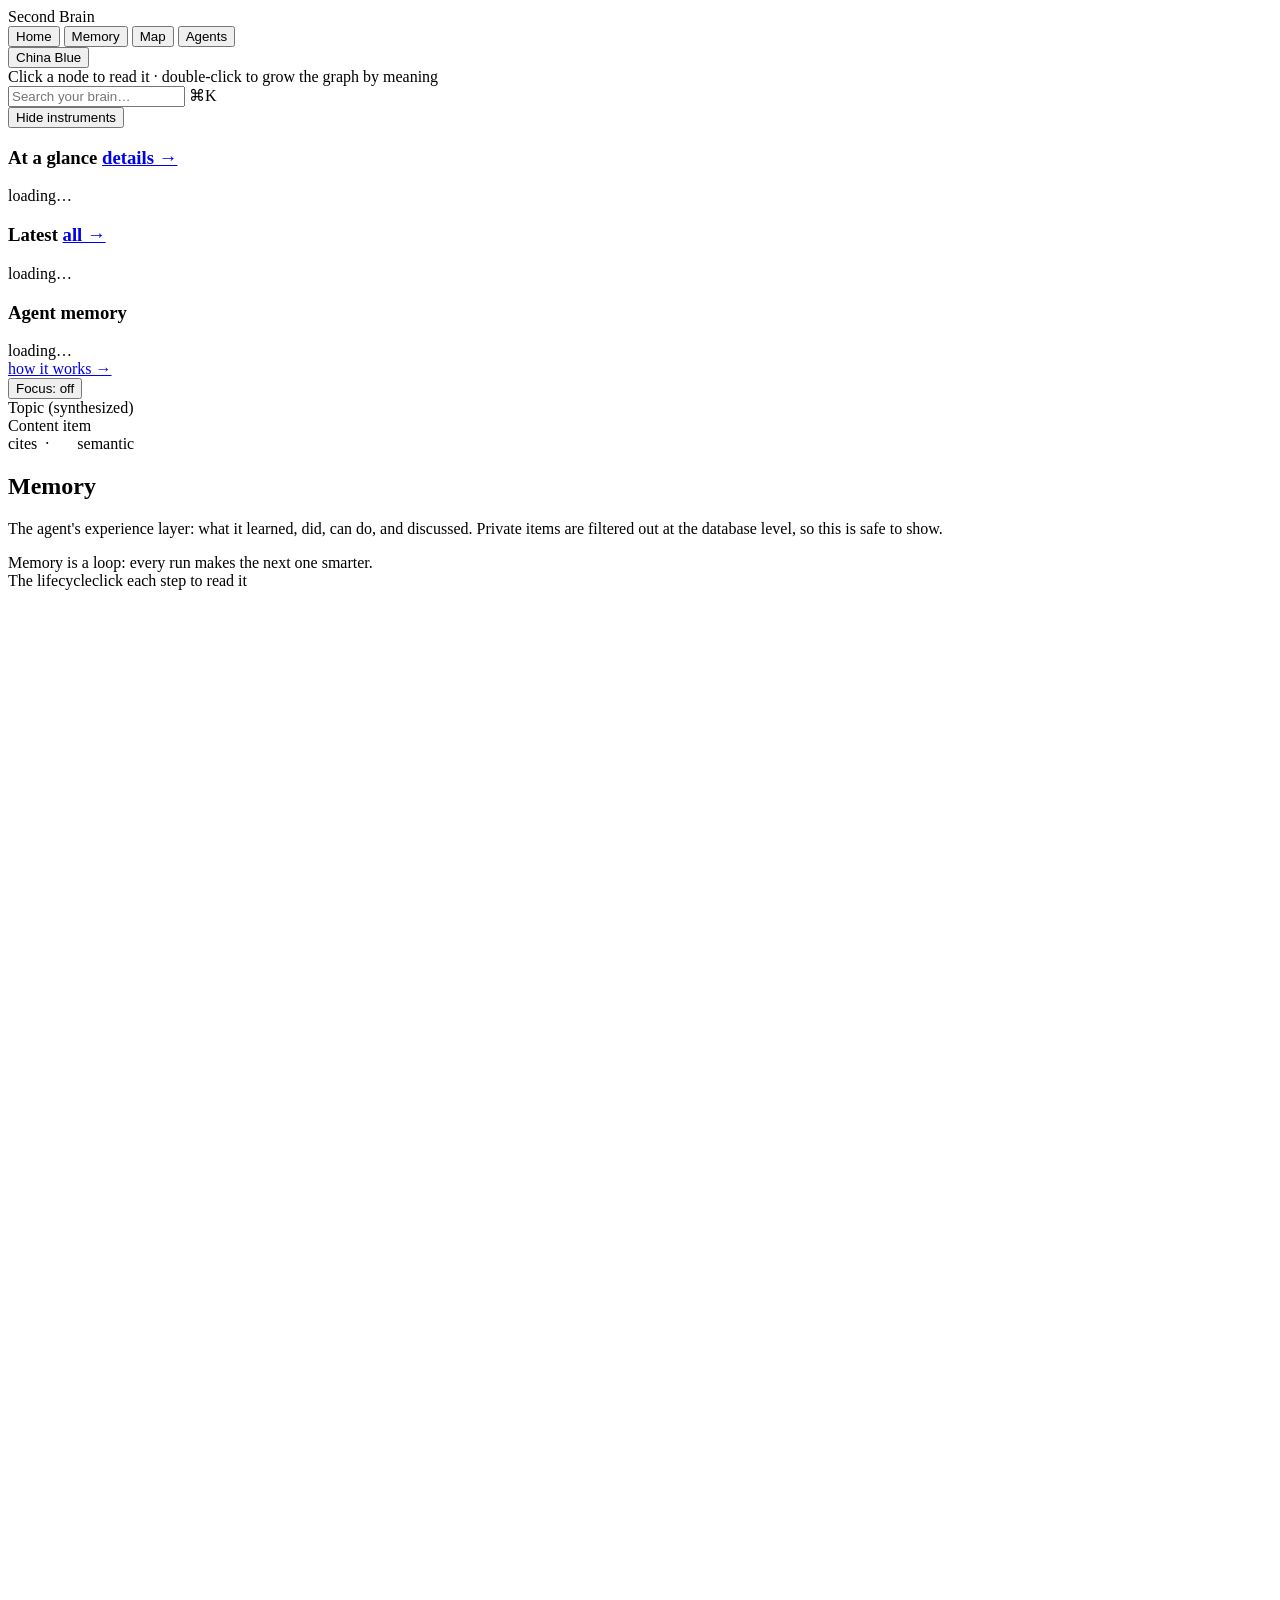
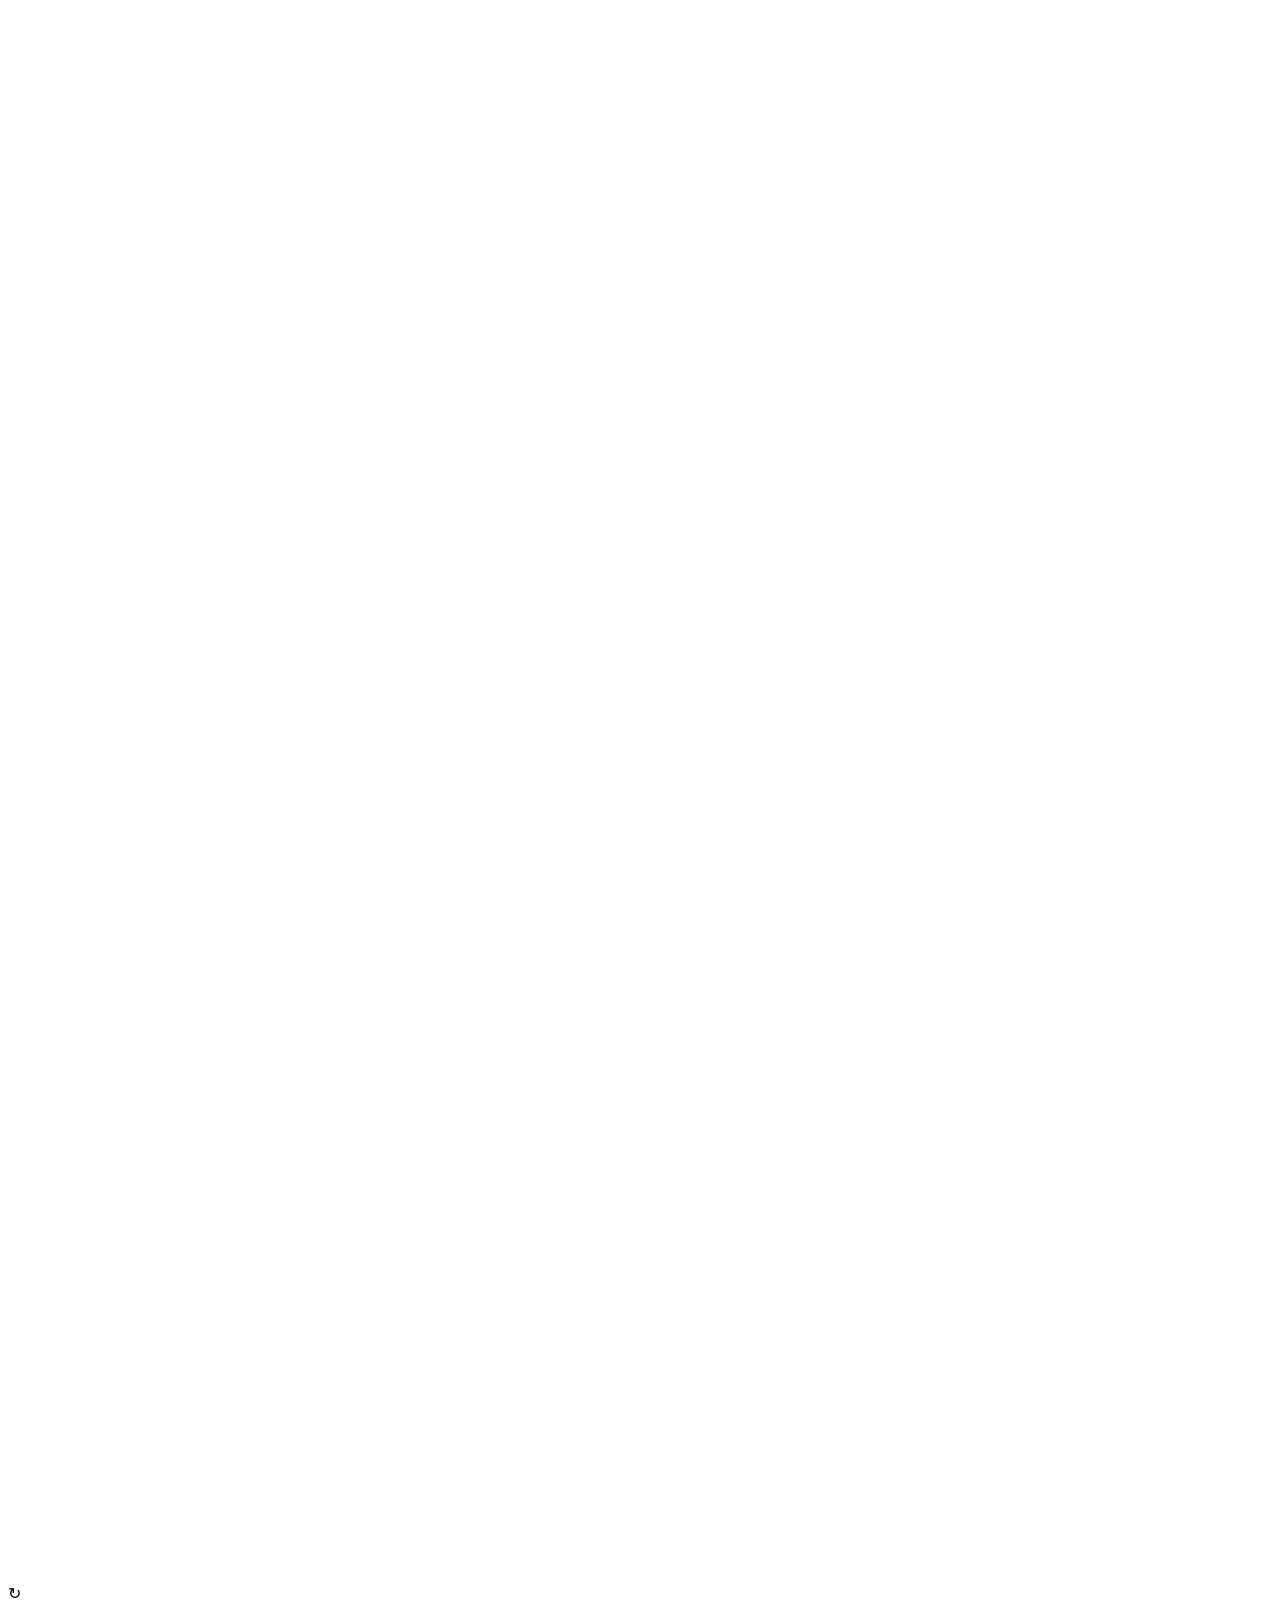
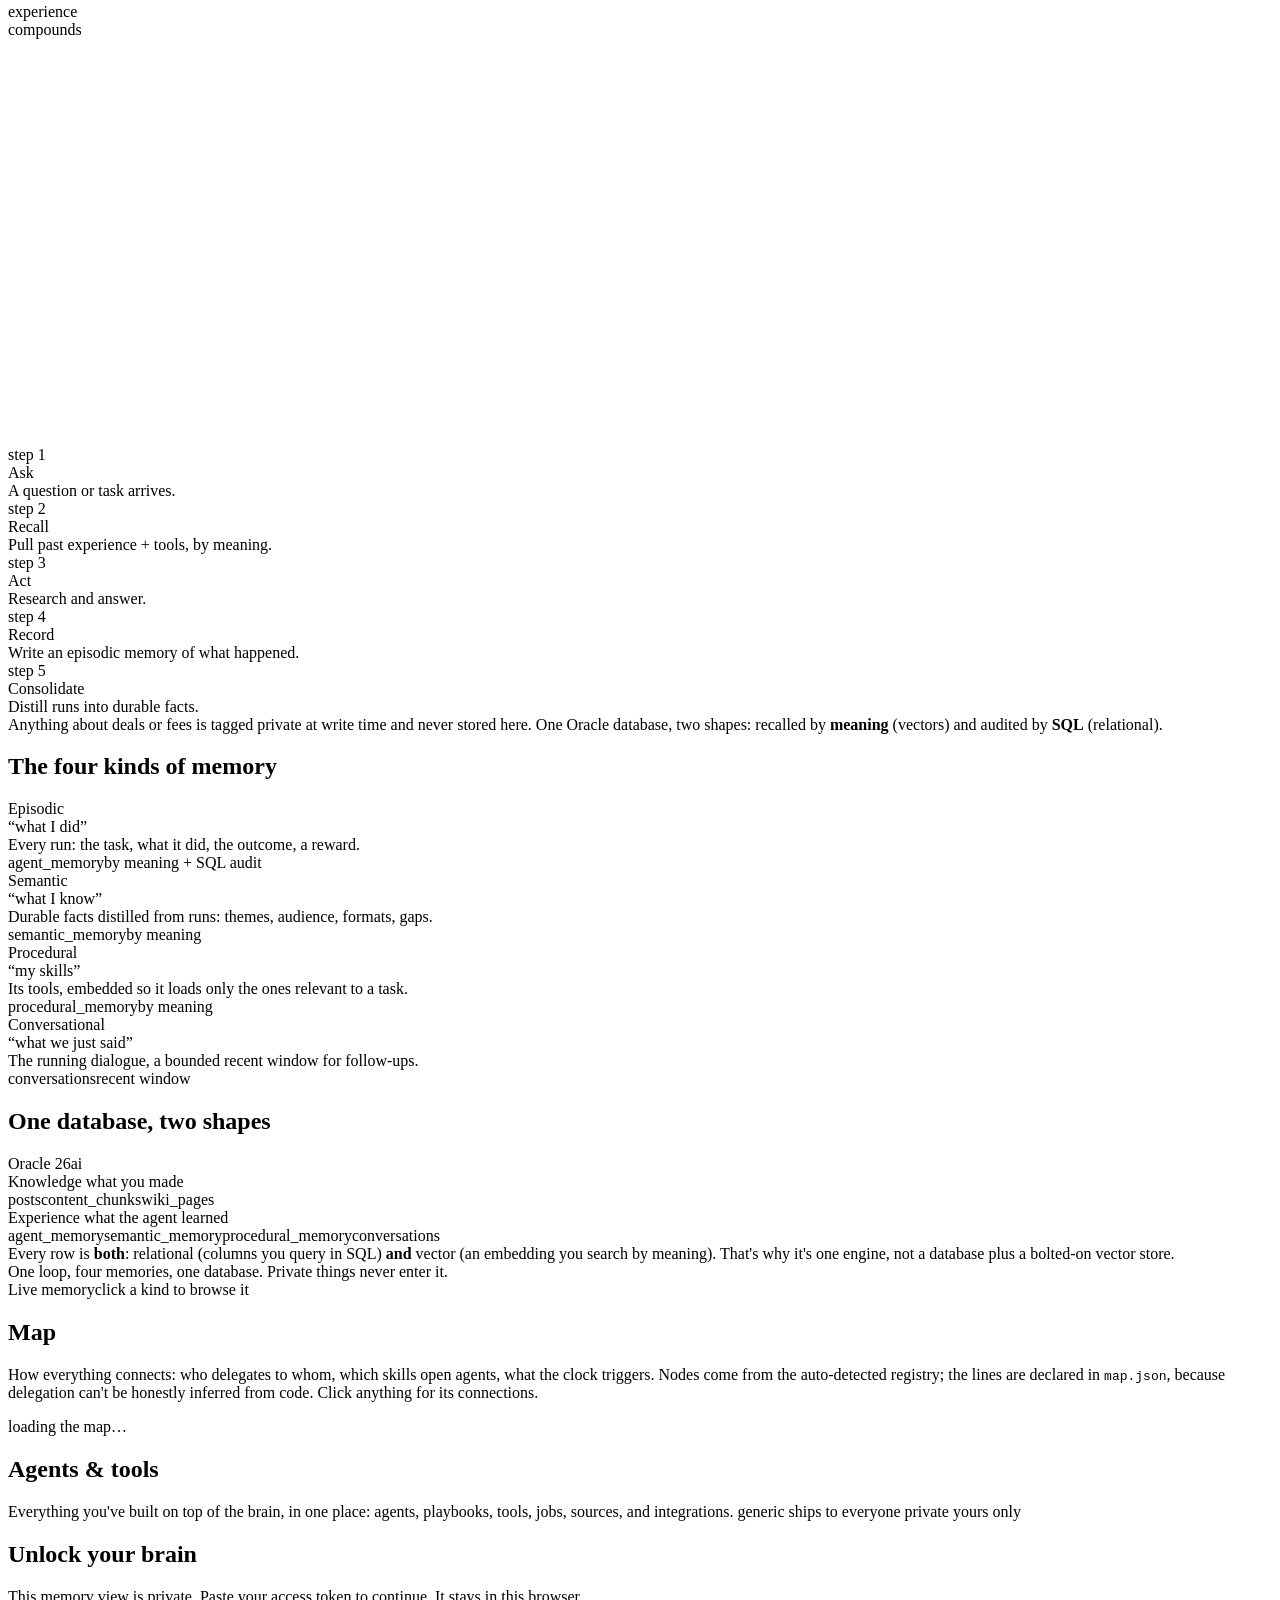
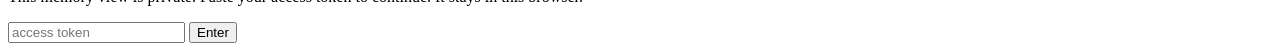
==== commit e73678d9: "The UI grows a second face: China Blue. A header toggle flips data-theme between the dark console an" ====
--- a/web/index.html
+++ b/web/index.html
@@ -6,6 +6,9 @@
   <meta name="theme-color" content="#06070d">
   <title>Second Brain</title>
   <link rel="stylesheet" href="/assets/style.css">
+  <link rel="manifest" href="/assets/manifest.webmanifest">
+  <link rel="icon" type="image/png" href="/assets/icon-192.png">
+  <link rel="apple-touch-icon" href="/assets/icon-192.png">
 </head>
 <body>
   <div id="app">
@@ -18,6 +21,7 @@
         <button data-view="agents">Agents</button>
       </nav>
       <span class="spacer"></span>
+      <button class="theme-btn" id="theme-toggle" title="Switch look">China Blue</button>
       <span class="meta" id="header-meta"></span>
     </header>
 
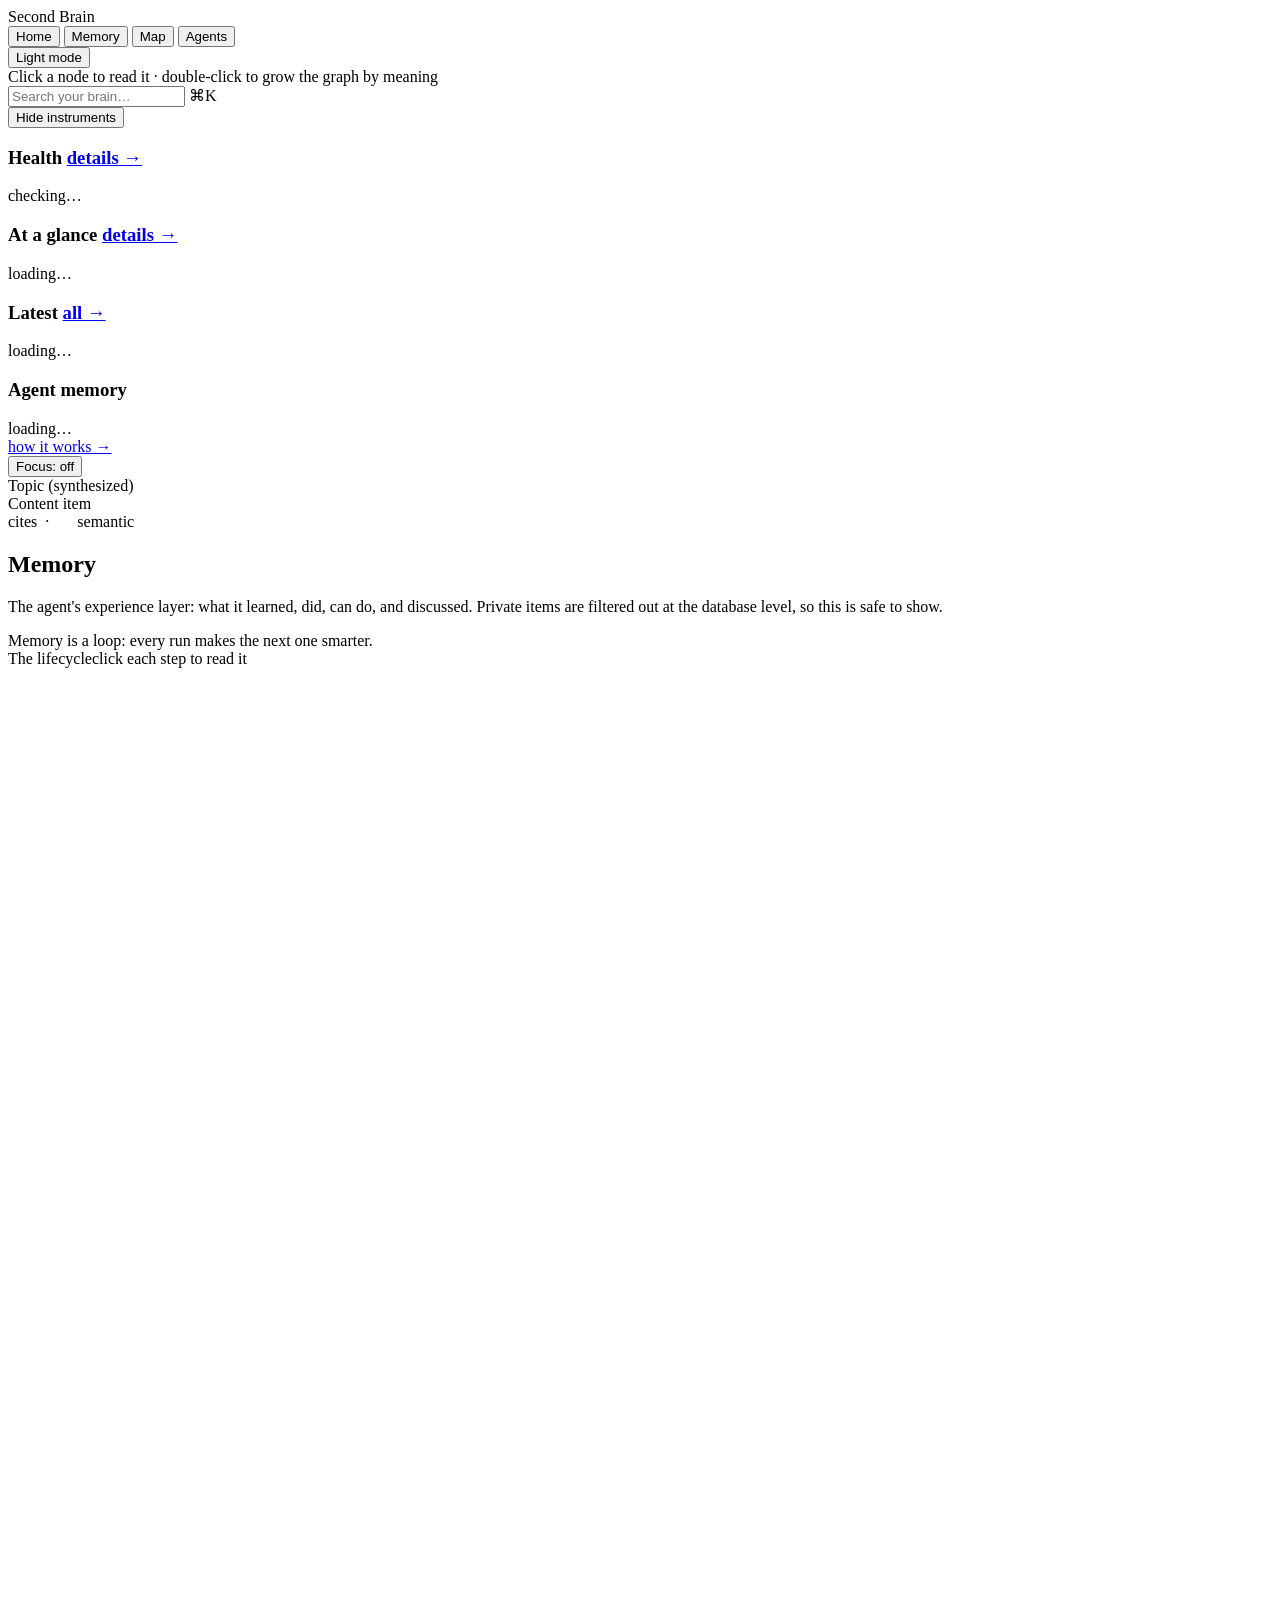
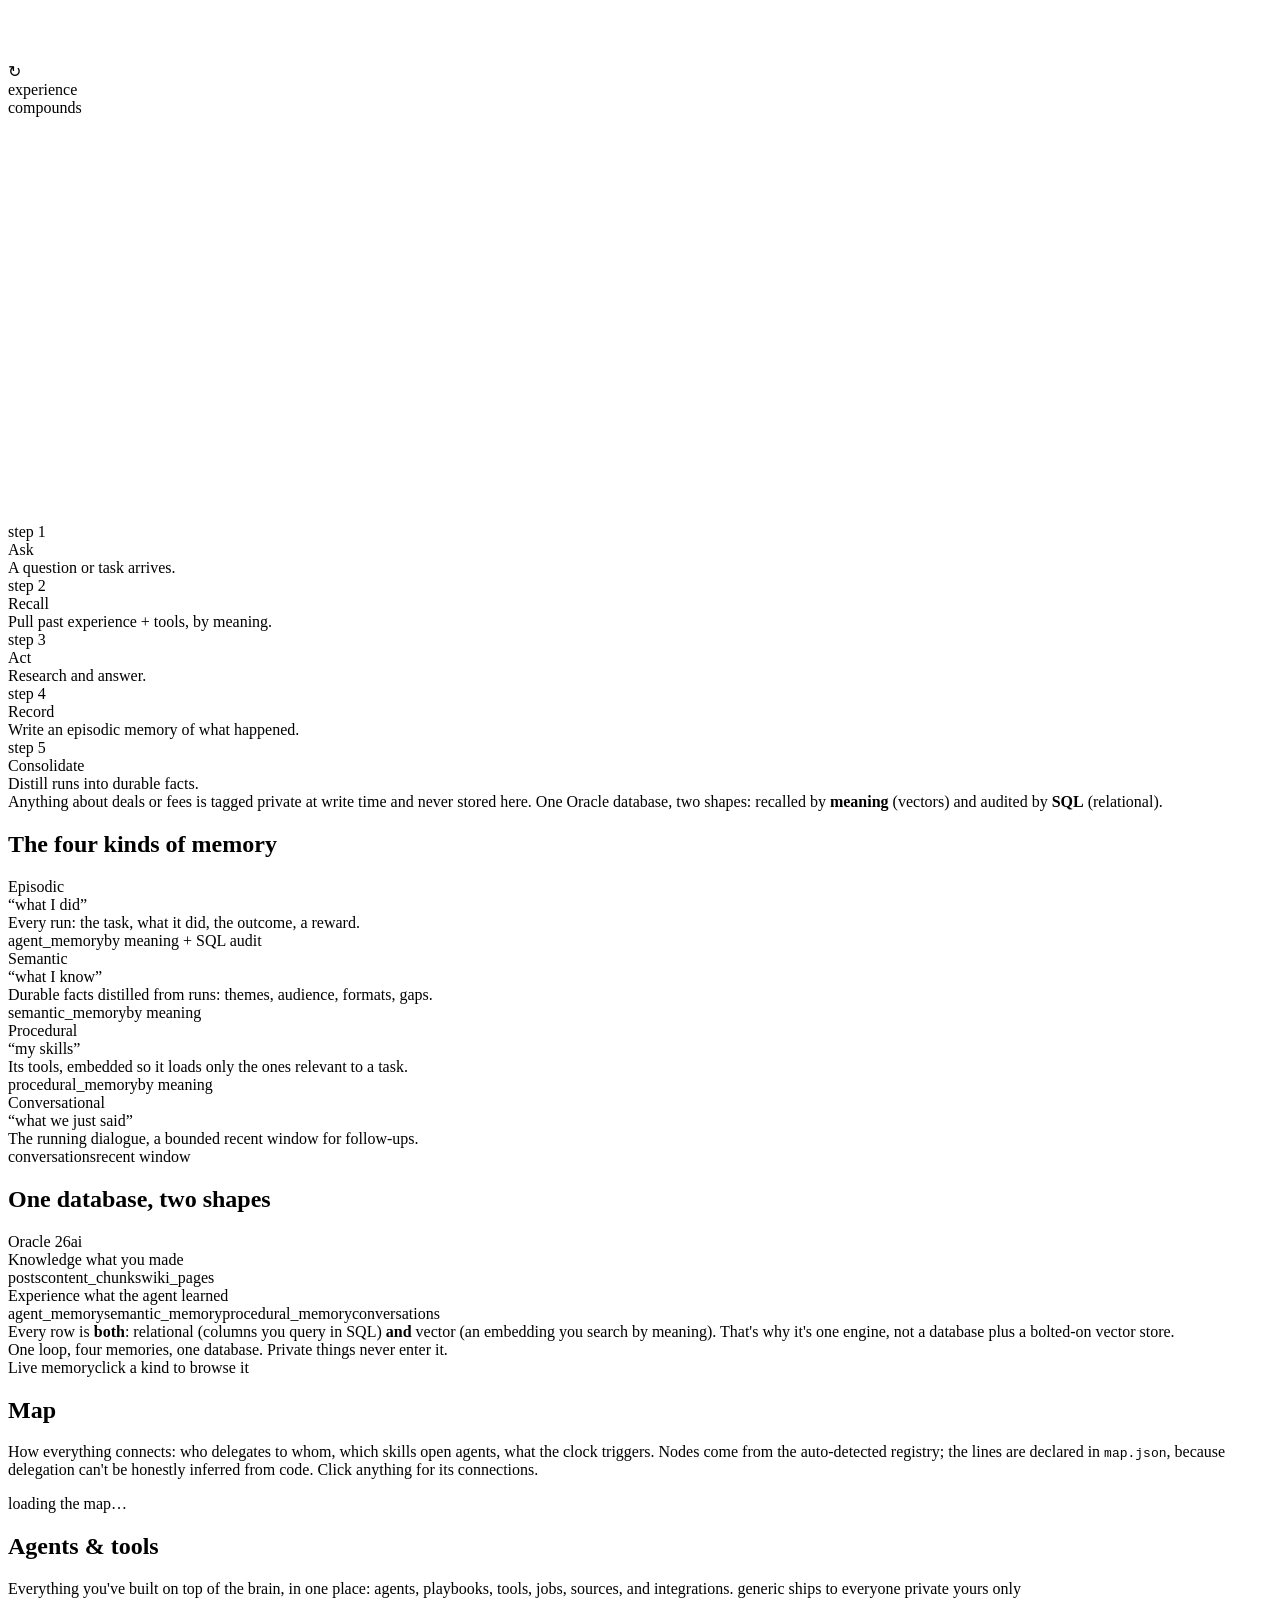
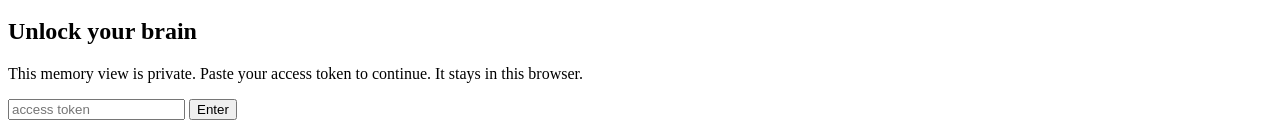
==== commit 2e9483b9: "Light mode becomes the default face and the toggle speaks plainly: "Light mode" / "Dark mode" (data-" ====
--- a/web/index.html
+++ b/web/index.html
@@ -21,7 +21,7 @@
         <button data-view="agents">Agents</button>
       </nav>
       <span class="spacer"></span>
-      <button class="theme-btn" id="theme-toggle" title="Switch look">China Blue</button>
+      <button class="theme-btn" id="theme-toggle" title="Switch look">Light mode</button>
       <span class="meta" id="header-meta"></span>
     </header>
 
@@ -40,6 +40,10 @@
 
         <button class="rail-toggle" id="rail-toggle" title="Hide the instruments for a pure graph view">Hide instruments</button>
         <aside class="hud-col" id="hud-col" aria-label="Brain instruments">
+          <div class="hud">
+            <h3>Health <a href="#" id="health-more">details →</a></h3>
+            <div id="health-rows"><div class="loading">checking…</div></div>
+          </div>
           <div class="hud">
             <h3>At a glance <a href="#" id="glance-more">details →</a></h3>
             <div class="glance" id="glance-tiles"><div class="loading">loading…</div></div>
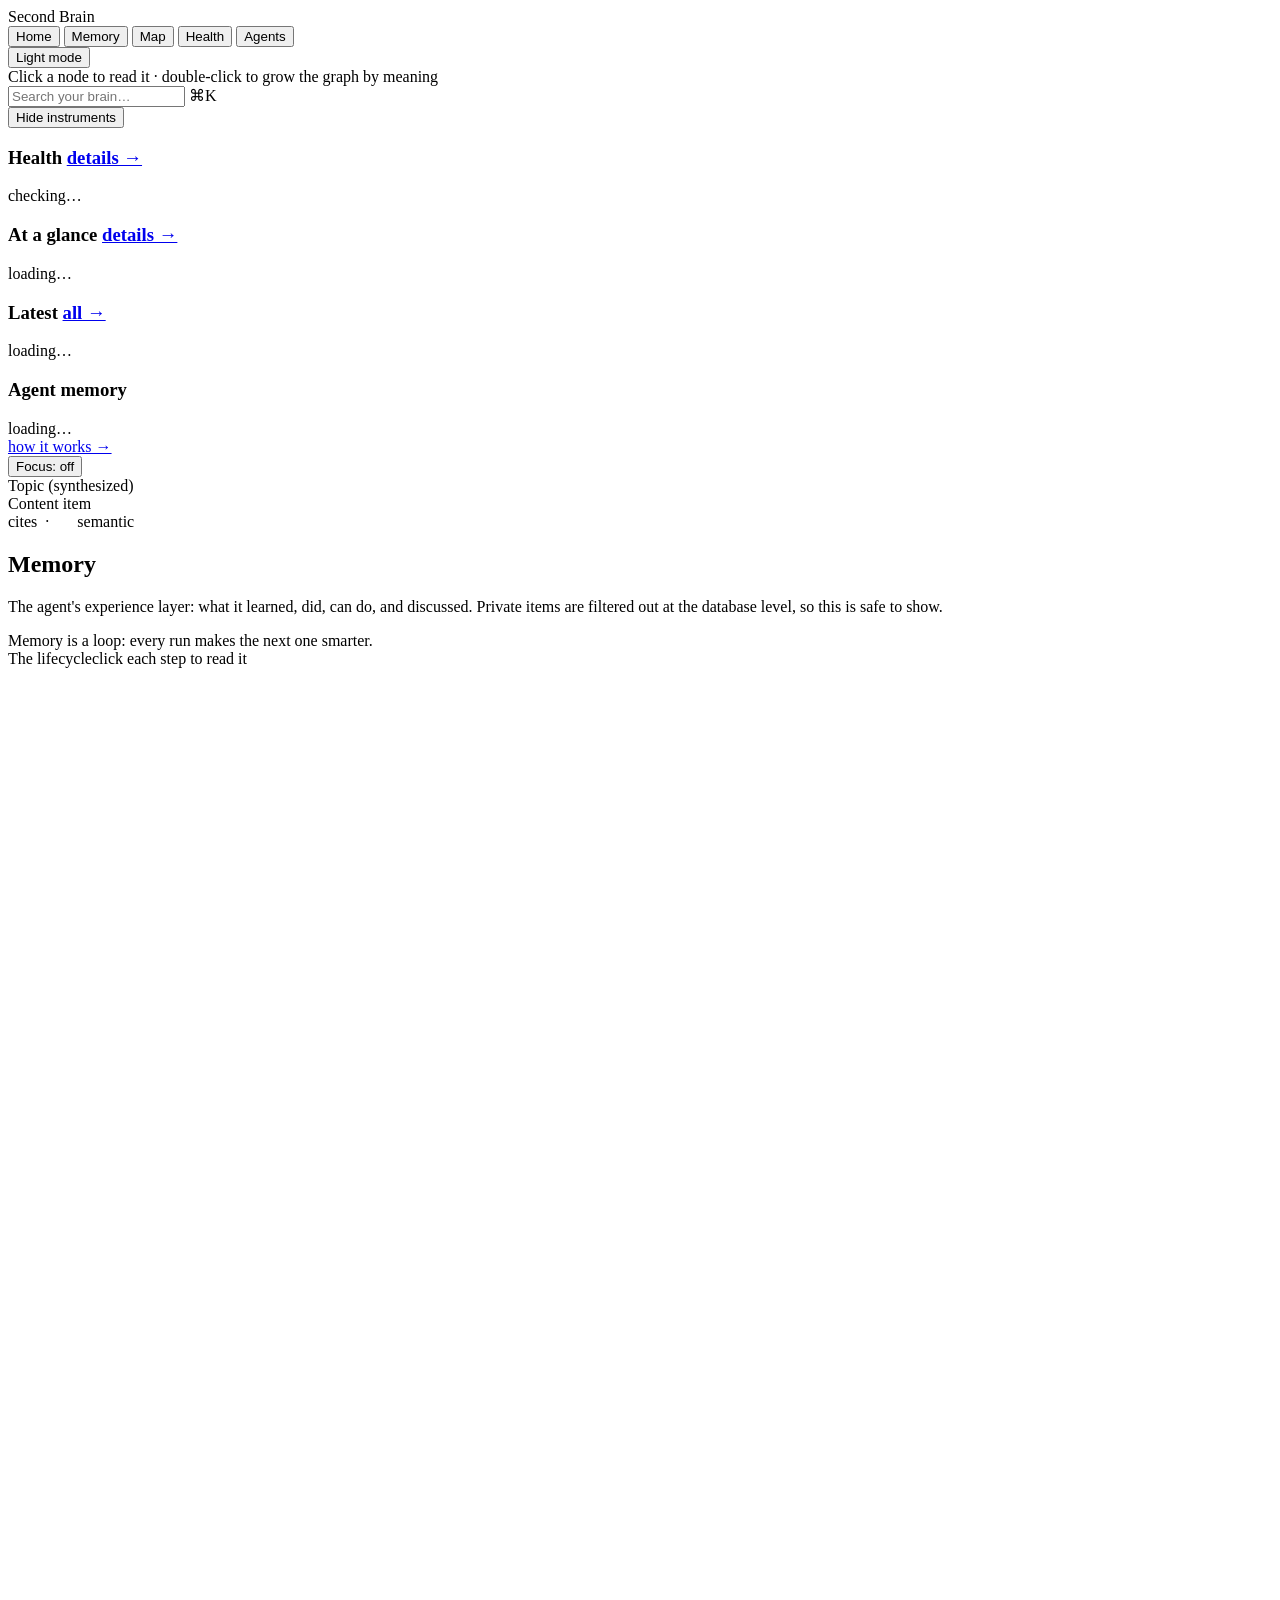
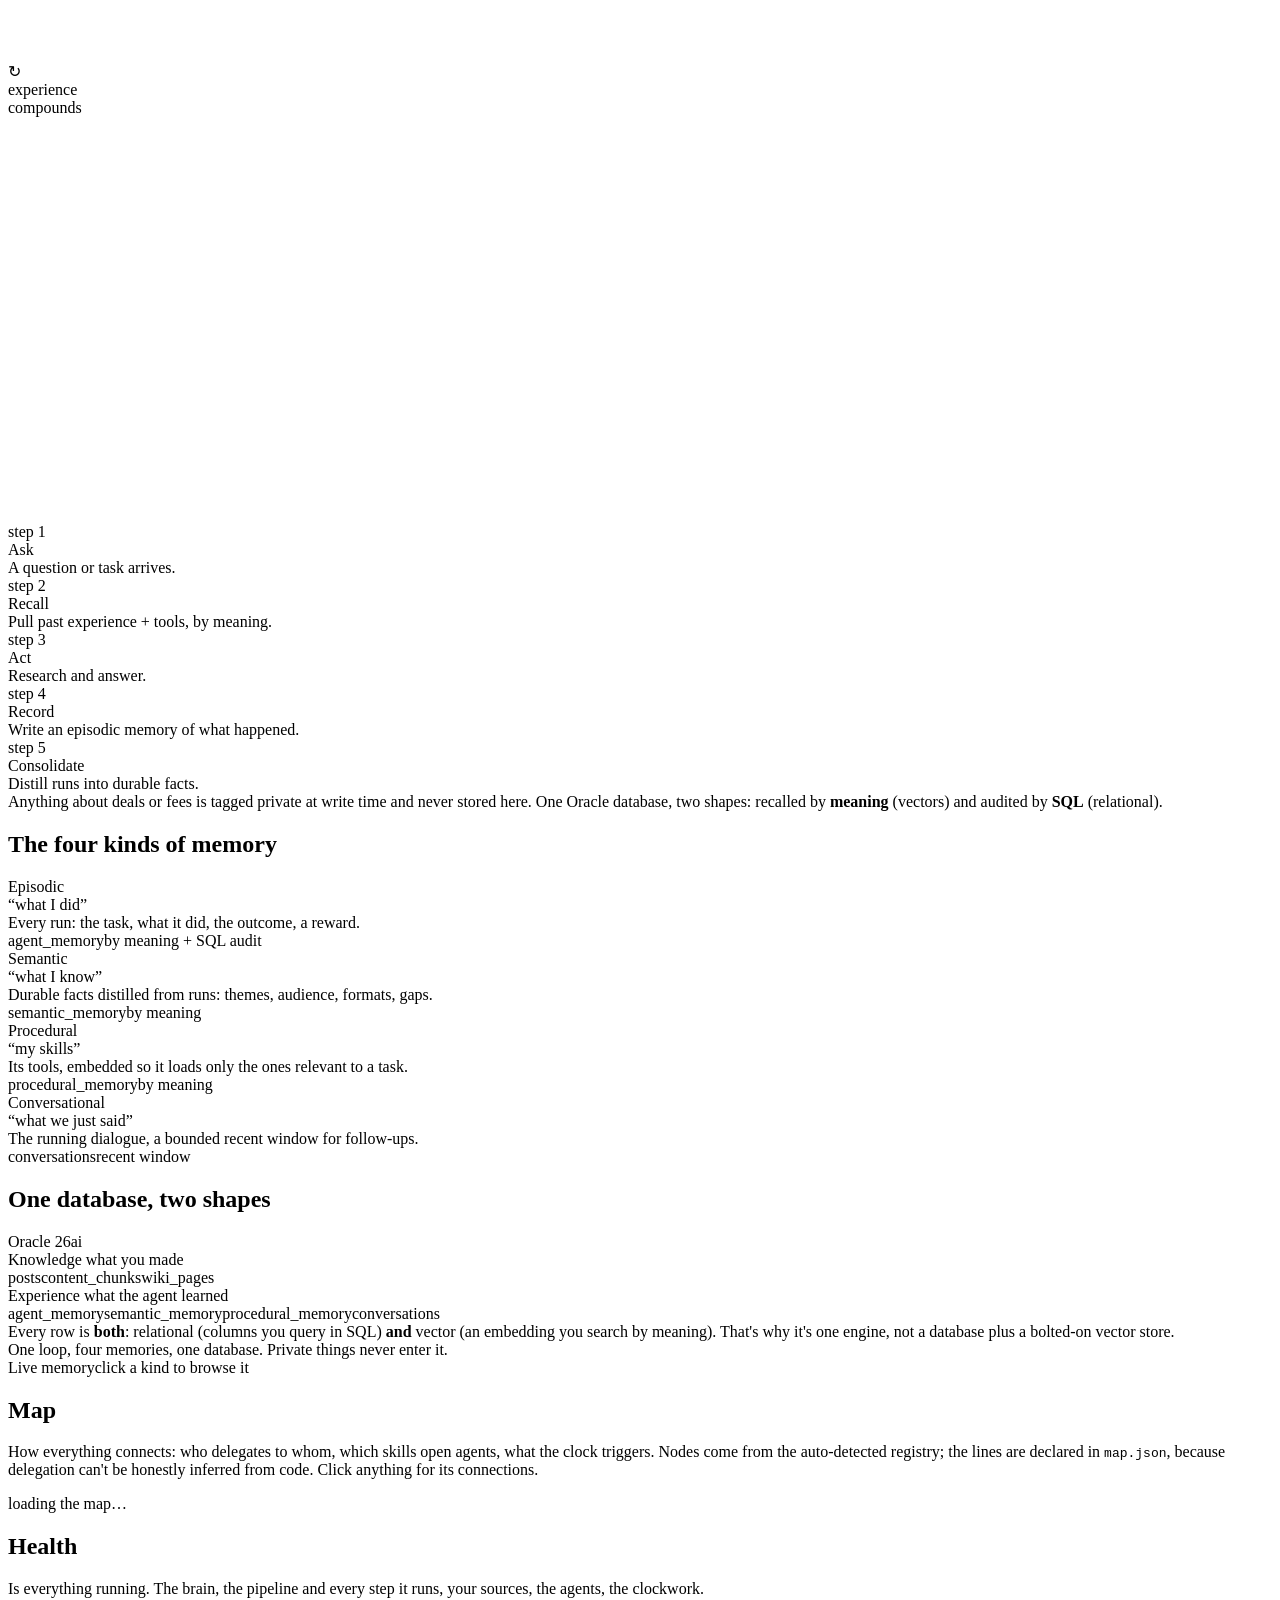
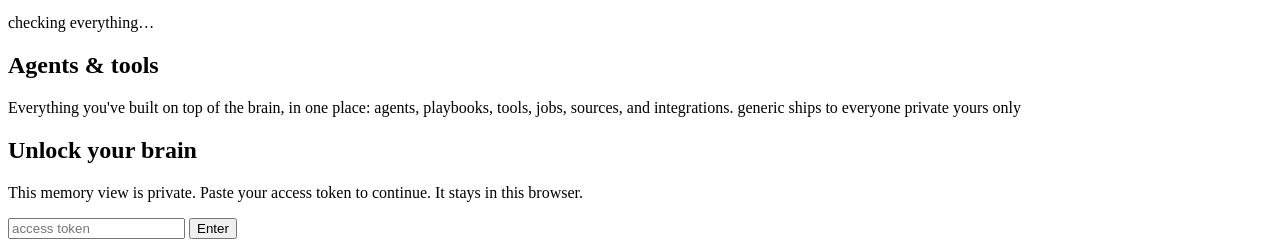
==== commit 18ed1dba: "A Health view: the observability page. Every step of the last sync with its outcome and reason (the " ====
--- a/web/index.html
+++ b/web/index.html
@@ -18,6 +18,7 @@
         <button data-view="graph" class="active">Home</button>
         <button data-view="memory">Memory</button>
         <button data-view="map">Map</button>
+        <button data-view="health">Health</button>
         <button data-view="agents">Agents</button>
       </nav>
       <span class="spacer"></span>
@@ -205,6 +206,13 @@
         <div class="panel" id="map-panel"></div>
       </section>
 
+      <!-- Health: is everything running? one page, every signal -->
+      <section class="view" id="view-health">
+        <h1 class="page">Health</h1>
+        <p class="sub">Is everything running. The brain, the pipeline and every step it runs, your sources, the agents, the clockwork.</p>
+        <div id="health-body"><div class="loading">checking everything…</div></div>
+      </section>
+
       <!-- Agents -->
       <section class="view" id="view-agents">
         <h1 class="page">Agents &amp; tools</h1>
